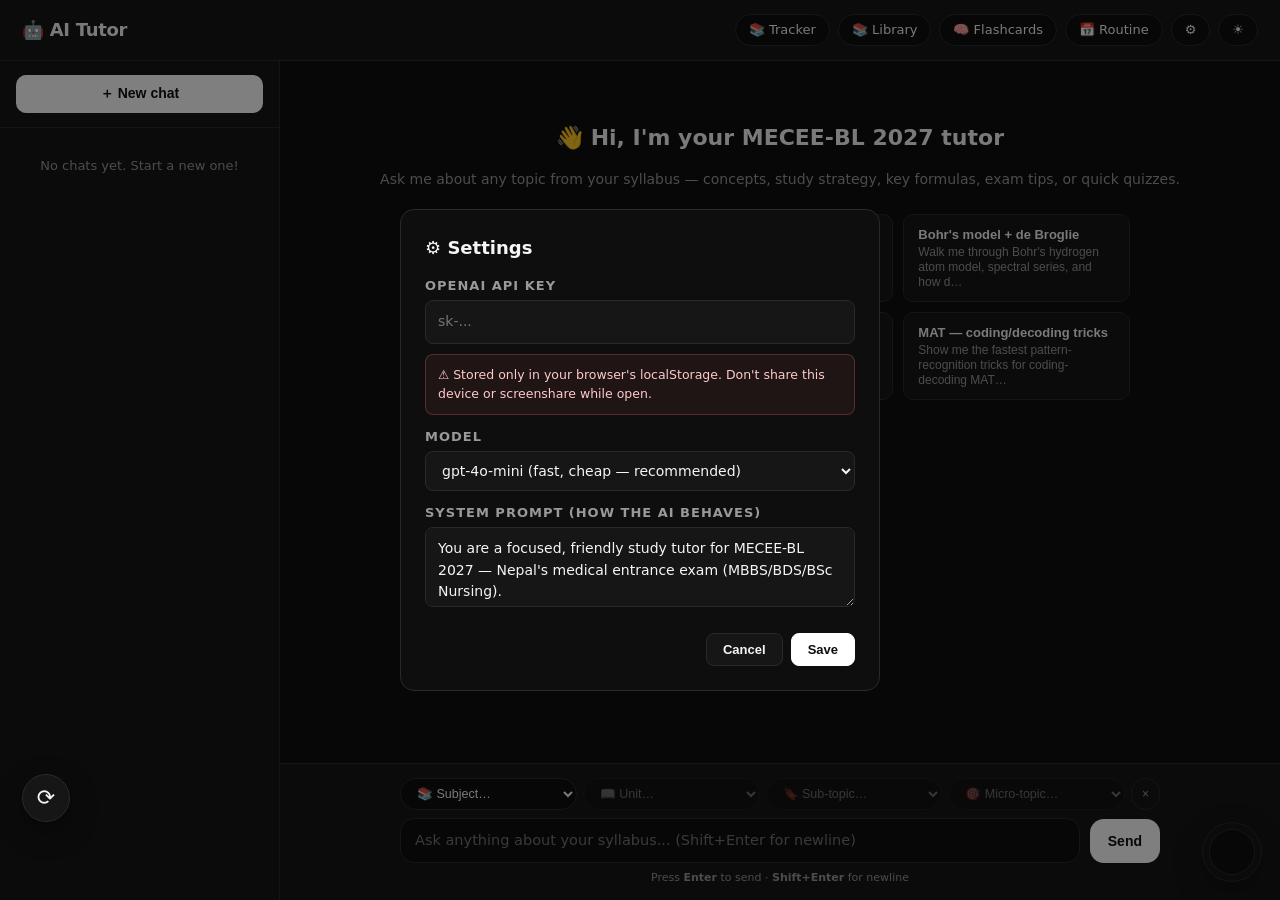
==== chat.html @ 587fa308 "Initial commit" ====
<!DOCTYPE html>
<html lang="en" data-theme="dark">
<head>
<meta charset="UTF-8" />
<meta name="viewport" content="width=device-width, initial-scale=1.0" />
<title>AI Tutor — MECEE-BL 2027</title>

<!-- Favicon (avoids /favicon.ico 404 on every load) -->
<link rel="icon" type="image/x-icon" href="Assets/Favicon/favicon.ico" />
<link rel="icon" type="image/png" sizes="32x32" href="Assets/Favicon/favicon-32x32.png" />
<link rel="icon" type="image/png" sizes="16x16" href="Assets/Favicon/favicon-16x16.png" />
<link rel="apple-touch-icon" sizes="180x180" href="Assets/Favicon/apple-touch-icon.png" />
<link rel="manifest" href="Assets/Favicon/site.webmanifest" />

<!-- Warm up the TLS handshake to OpenAI so the first chat send is snappier -->
<link rel="preconnect" href="https://api.openai.com" crossorigin />

<!-- Shared base + page-specific styles. theme.css gets cached across pages,
     chat.css gets cached across chat reloads. -->
<link rel="stylesheet" href="theme.css" />
<link rel="stylesheet" href="chat.css" />
<link rel="stylesheet" href="player.css" />
<link rel="stylesheet" href="cursor.css" />
<link rel="stylesheet" href="contextmenu.css" />

<script src="mecee_keys.js"></script>
<script defer src="cursor.js"></script>
<script defer src="contextmenu.js"></script>
<script defer src="sync.js"></script>
</head>
<body>

  <!-- TOPBAR -->
  <div class="topbar">
    <h1>
      <button class="nav-btn mobile-menu" id="menuBtn" title="Toggle sidebar">☰</button>
      🤖 AI Tutor
    </h1>
    <div class="nav-btns">
      <a href="tracker.html" class="nav-btn">📚 Tracker</a>
      <a href="library.html" class="nav-btn">📚 Library</a>
      <a href="flashcards.html" class="nav-btn">🧠 Flashcards</a>
      <a href="routine.html" class="nav-btn">📅 Routine</a>
      <button class="nav-btn" id="settingsBtn" title="Settings">⚙️</button>
      <button class="nav-btn" id="themeToggle">🌙</button>
    </div>
  </div>

  <!-- LAYOUT -->
  <div class="layout">

    <!-- SIDEBAR -->
    <aside class="sidebar" id="sidebar">
      <div class="sidebar-head">
        <button class="new-chat-btn" id="newChatBtn">＋ New chat</button>
      </div>
      <div class="chat-list" id="chatList"></div>
    </aside>

    <!-- MAIN -->
    <main class="main">
      <div class="messages" id="messages">
        <div class="welcome" id="welcome">
          <h2>👋 Hi, I'm your MECEE-BL 2027 tutor</h2>
          <p>Ask me about any topic from your syllabus — concepts, study strategy, key formulas, exam tips, or quick quizzes.</p>
          <div class="suggestions" id="suggestions"></div>
        </div>
      </div>
      <div class="input-bar">
        <div class="topic-pickers">
          <select class="topic-picker" id="pickSubject">
            <option value="">📚 Subject…</option>
          </select>
          <select class="topic-picker" id="pickUnit" disabled>
            <option value="">📖 Unit…</option>
          </select>
          <select class="topic-picker" id="pickChapter" disabled>
            <option value="">🔖 Sub-topic…</option>
          </select>
          <select class="topic-picker" id="pickMicro" disabled>
            <option value="">🎯 Micro-topic…</option>
          </select>
          <button class="topic-clear" id="clearTopic" title="Clear selection">×</button>
        </div>
        <div class="input-row">
          <textarea class="input" id="input" placeholder="Ask anything about your syllabus... (Shift+Enter for newline)" rows="1"></textarea>
          <button class="send-btn" id="sendBtn">Send</button>
        </div>
        <div class="input-hint">Press <b>Enter</b> to send · <b>Shift+Enter</b> for newline</div>
      </div>
    </main>
  </div>

  <!-- SETTINGS MODAL -->
  <div class="modal-overlay" id="settingsModal">
    <div class="modal">
      <h2>⚙️ Settings</h2>
      <label>OpenAI API Key</label>
      <input type="password" id="apiKeyInput" placeholder="sk-..." autocomplete="off" />
      <div class="warn">⚠ Stored only in your browser's localStorage. Don't share this device or screenshare while open.</div>

      <label>Model</label>
      <select id="modelSelect">
        <option value="gpt-4o-mini">gpt-4o-mini (fast, cheap — recommended)</option>
        <option value="gpt-4o">gpt-4o (best quality)</option>
        <option value="gpt-4.1-mini">gpt-4.1-mini</option>
      </select>

      <label>System prompt (how the AI behaves)</label>
      <textarea id="systemPromptInput"></textarea>

      <div class="modal-actions">
        <button id="cancelSettings">Cancel</button>
        <button class="primary" id="saveSettings">Save</button>
      </div>
    </div>
  </div>

  <!-- SHARED MUSIC PLAYER -->
  <div class="player-widget" id="playerWidget" title="Study music player">
    <div class="player-thumb" id="playerThumb"></div>
    <div class="player-body">
      <div class="player-info">
        <div class="player-title" id="playerTitle">—</div>
        <div class="player-sub" id="playerSub">Now playing</div>
      </div>
      <div class="player-controls">
        <button class="player-btn" id="playerPrev" title="Previous">⏮</button>
        <button class="player-btn play" id="playerPlay" title="Play / Pause">▶</button>
        <button class="player-btn" id="playerNext" title="Next">⏭</button>
        <input type="range" class="player-vol" id="playerVol" min="0" max="100" value="60" title="Volume" />
      </div>
    </div>
    <div class="player-progress"><div class="player-progress-bar" id="playerProgress"></div></div>
    <audio id="playerAudio" preload="none"></audio>
  </div>

  <!-- All chat logic, SYLLABUS_TREE and DEFAULT_PROMPT live in chat.js now,
       so the browser caches ~25 KB of code instead of re-parsing it every reload. -->
  <script src="Playlist/tracks.js"></script>
  <script src="player.js"></script>
  <script src="nav-shim.js"></script>
  <script src="chat.js"></script>
</body>
</html>
---- theme.css ----
/* Shared base: universal reset + nav button styles + theme toggle.
   Page-specific :root colour palettes stay in each HTML file because the
   exact shades differ slightly per page (e.g. chat uses #161616 for --surface
   while library uses #1a1a1a — intentional, don't unify here). */

* { box-sizing: border-box; }
html, body { margin: 0; padding: 0; }

/* ===== Custom scrollbars (loaded on every page) =====
   Goal: a slim, transparent overlay-style scrollbar. The track is invisible,
   the thumb is faintly visible while idle and darkens on hover. Applies to
   all scrollable elements via the universal selector; opt-out is `.no-scroll`
   or per-element overrides.

   Firefox: `scrollbar-width: thin` is the only knob — sets a 7-ish px thumb
   and uses the colors from `scrollbar-color`. Track set to `transparent`
   removes the gutter background.

   WebKit / Blink: scrollbars are styled via ::-webkit-scrollbar pseudos.
   Track gets a transparent background; thumb is a translucent pill that
   uses theme colors so it shows up on both light and dark backgrounds. */
* {
  scrollbar-width: thin;
  scrollbar-color: rgba(127, 127, 127, 0.35) transparent;
}
*:hover {
  scrollbar-color: rgba(127, 127, 127, 0.55) transparent;
}
::-webkit-scrollbar {
  width: 8px;
  height: 8px;
}
::-webkit-scrollbar-track,
::-webkit-scrollbar-corner {
  background: transparent;
}
::-webkit-scrollbar-thumb {
  background: rgba(127, 127, 127, 0.32);
  border-radius: 999px;
  border: 2px solid transparent;
  background-clip: padding-box;       /* keeps the rounded pill shape with the inset border */
  transition: background-color .15s ease;
}
::-webkit-scrollbar-thumb:hover  { background-color: rgba(127, 127, 127, 0.55); }
::-webkit-scrollbar-thumb:active { background-color: rgba(127, 127, 127, 0.75); }

/* Light theme: thumb a bit darker so it shows on white backgrounds. */
[data-theme="light"] ::-webkit-scrollbar-thumb         { background: rgba(0, 0, 0, 0.22); }
[data-theme="light"] ::-webkit-scrollbar-thumb:hover   { background-color: rgba(0, 0, 0, 0.40); }
[data-theme="light"] ::-webkit-scrollbar-thumb:active  { background-color: rgba(0, 0, 0, 0.55); }
[data-theme="light"] * { scrollbar-color: rgba(0, 0, 0, 0.22) transparent; }
[data-theme="light"] *:hover { scrollbar-color: rgba(0, 0, 0, 0.40) transparent; }

/* ===== Sync launcher + modal (sync.js) =====
   Floating round button at bottom-left, just above the notes launcher
   (which lives at bottom: 22px). Same visual language: 48px disc, subtle
   shadow, hover lift. */
.mecee-sync-launcher {
  position: fixed;
  bottom: 78px;     /* notes launcher is 48px tall starting at bottom 22px → leaves 8px gap */
  left: 22px;
  z-index: 9000;
  width: 48px;
  height: 48px;
  border-radius: 50%;
  background: var(--surface);
  color: var(--text);
  border: 1px solid var(--border);
  cursor: pointer;
  font: inherit;
  font-size: 22px;
  display: grid;
  place-items: center;
  box-shadow: 0 10px 30px rgba(0,0,0,0.30), 0 2px 6px rgba(0,0,0,0.18);
  transition: box-shadow .2s, transform .15s;
}
.mecee-sync-launcher:hover { transform: translateY(-1px); box-shadow: 0 14px 36px rgba(0,0,0,0.36), 0 3px 8px rgba(0,0,0,0.22); }
.mecee-sync-launcher .mecee-sync-icon { display: inline-block; }
.mecee-sync-launcher.busy .mecee-sync-icon { animation: mecee-spin 1s linear infinite; }
@keyframes mecee-spin { to { transform: rotate(360deg); } }

/* Modal — semi-transparent backdrop + centred card with per-category rows. */
.mecee-sync-modal {
  position: fixed;
  inset: 0;
  z-index: 9500;
  display: none;
  align-items: center;
  justify-content: center;
}
.mecee-sync-modal.open { display: flex; }
.mecee-sync-backdrop {
  position: absolute;
  inset: 0;
  background: rgba(0,0,0,0.55);
  backdrop-filter: blur(2px);
}
.mecee-sync-card {
  position: relative;
  width: 460px;
  max-width: calc(100vw - 32px);
  background: var(--surface);
  color: var(--text);
  border: 1px solid var(--border);
  border-radius: 16px;
  padding: 20px 22px 16px;
  box-shadow: 0 30px 60px rgba(0,0,0,0.45);
  font-family: inherit;
  animation: mecee-sync-pop .18s ease-out;
}
@keyframes mecee-sync-pop {
  from { transform: translateY(8px) scale(.985); opacity: 0; }
  to   { transform: translateY(0)    scale(1);    opacity: 1; }
}
.mecee-sync-head {
  display: flex;
  align-items: flex-start;
  justify-content: space-between;
  gap: 12px;
  margin-bottom: 14px;
}
.mecee-sync-title {
  font-size: 17px;
  font-weight: 700;
  letter-spacing: -0.3px;
  line-height: 1.2;
}
.mecee-sync-sub {
  font-size: 11px;
  color: var(--muted);
  text-transform: uppercase;
  letter-spacing: 1.4px;
  margin-top: 4px;
  font-weight: 600;
}
.mecee-sync-close {
  background: transparent;
  border: 0;
  color: var(--muted);
  font-size: 22px;
  line-height: 1;
  cursor: pointer;
  padding: 4px 10px;
  border-radius: 8px;
  font-family: inherit;
}
.mecee-sync-close:hover:not(:disabled) { background: var(--surface-2); color: var(--text); }
.mecee-sync-close:disabled { opacity: 0.4; cursor: not-allowed; }

/* Banner sits between the head and the rows. Shows "Everything up to date"
   on no-op syncs, or push/pull counts on real ones. */
.mecee-sync-banner {
  padding: 10px 12px;
  border-radius: 10px;
  font-size: 13px;
  font-weight: 600;
  margin-bottom: 12px;
  text-align: center;
}
.mecee-sync-banner.ok  { background: rgba(46, 125, 50, .12); color: var(--good, #2e7d32); border: 1px solid rgba(46, 125, 50, .25); }
.mecee-sync-banner.err { background: rgba(239, 83, 80, .12); color: #ef5350;             border: 1px solid rgba(239, 83, 80, .25); }

.mecee-sync-rows {
  display: flex;
  flex-direction: column;
  gap: 4px;
}
.mecee-sync-row {
  display: flex;
  align-items: center;
  gap: 12px;
  padding: 10px 12px;
  border-radius: 10px;
  background: transparent;
  transition: background .15s;
}
.mecee-sync-row[data-state="syncing"]  { background: var(--surface-2); }
.mecee-sync-row[data-state="done"]     { background: transparent; }
.mecee-sync-row[data-state="error"]    { background: rgba(239, 83, 80, .07); }

.mecee-sync-row-icon {
  width: 22px;
  height: 22px;
  flex-shrink: 0;
  display: grid;
  place-items: center;
  border-radius: 50%;
  background: var(--surface-2);
  color: var(--muted);
  font-size: 13px;
  font-weight: 700;
  line-height: 1;
}
.mecee-sync-row-icon .dot {
  width: 6px; height: 6px;
  background: var(--muted);
  border-radius: 50%;
  display: block;
}
.mecee-sync-row[data-state="syncing"] .mecee-sync-row-icon { background: var(--surface-2); color: var(--text); }
.mecee-sync-row[data-state="done"]    .mecee-sync-row-icon { background: rgba(46, 125, 50, .15); color: var(--good, #2e7d32); }
.mecee-sync-row[data-state="error"]   .mecee-sync-row-icon { background: rgba(239, 83, 80, .15); color: #ef5350; }
.mecee-sync-check { font-size: 14px; }
.mecee-sync-check.muted { opacity: .55; }
.mecee-sync-err   { font-size: 14px; }
.mecee-sync-row-body {
  flex: 1;
  min-width: 0;
  display: flex;
  align-items: center;
  justify-content: space-between;
  gap: 8px;
}
.mecee-sync-row-label { font-weight: 600; font-size: 13.5px; flex-shrink: 0; }
.mecee-sync-row-state {
  font-size: 12px;
  color: var(--muted);
  white-space: nowrap;
  font-variant-numeric: tabular-nums;
  /* Long filenames (e.g. the "4 HOURS STUDY GIRL — Cozy lofi music…" track)
     used to push past the modal edge. Truncate with ellipsis instead.
     min-width:0 is needed for ellipsis to work inside a flex item. */
  min-width: 0;
  overflow: hidden;
  text-overflow: ellipsis;
  flex: 1 1 auto;
  text-align: right;
}
.mecee-sync-row-state.idle    { color: var(--muted); }
.mecee-sync-row-state.syncing { color: var(--text); }
.mecee-sync-row-state.done    { color: var(--good, #2e7d32); }
.mecee-sync-row-state.done.muted { color: var(--muted); }
.mecee-sync-row-state.error   { color: #ef5350; }
.mecee-sync-spin { display: inline-block; animation: mecee-spin 1s linear infinite; }

.mecee-sync-footer {
  display: flex;
  align-items: center;
  justify-content: space-between;
  gap: 10px;
  margin-top: 14px;
  padding-top: 12px;
  border-top: 1px solid var(--border);
}
.mecee-sync-summary {
  font-size: 11px;
  color: var(--muted);
  flex: 1;
  min-width: 0;
  overflow: hidden;
  text-overflow: ellipsis;
  white-space: nowrap;
  text-transform: uppercase;
  letter-spacing: 1.2px;
  font-weight: 600;
}
.mecee-sync-summary.err   { color: #ef5350; }
.mecee-sync-summary.ok    { color: var(--good, #2e7d32); }
.mecee-sync-summary.muted { color: var(--muted); }
.mecee-sync-action {
  background: var(--accent);
  color: var(--accent-text);
  border: 0;
  padding: 9px 18px;
  border-radius: 10px;
  font-family: inherit;
  font-size: 13px;
  font-weight: 700;
  cursor: pointer;
  letter-spacing: .2px;
}
.mecee-sync-action:hover:not(:disabled) { filter: brightness(1.1); }
.mecee-sync-action:disabled { opacity: 0.55; cursor: progress; }
@media (max-width: 540px) {
  .mecee-sync-card { padding: 16px; }
  .mecee-sync-launcher { bottom: 76px; left: 16px; }
}

/* Nav pill buttons — baseline used by every page's topbar. Pages override
   in their inline <style>, so keep this dimensionally identical to the thin
   variants (chat.css / flashcards.html / tracker.html .theme-toggle) so a
   missing override doesn't make a button look chunky. */
.nav-btn {
  background: var(--surface);
  border: 1px solid var(--border);
  color: var(--text);
  padding: 7px 13px;
  border-radius: 999px;
  cursor: pointer;
  font-size: 13px;
  font-weight: 500;
  line-height: 1.2;
  text-decoration: none;
  transition: background .2s, border-color .2s;
  font-family: inherit;
}
.nav-btn:hover { background: var(--surface-2); }
.nav-btns { display: flex; gap: 8px; align-items: center; flex-wrap: wrap; }

/* ============================================================
   Phone preset (≤820px)
   ------------------------------------------------------------
   Loaded by every sub-page through theme.css, so adding rules here
   automatically applies to MCQ / routine / tracker / library / chat.

   Goals:
     • Tap targets ≥44px (Apple HIG min) → fewer mis-taps.
     • Slightly bigger base font on small screens.
     • Allow horizontal flex containers to wrap so nothing overflows.
     • Stretch nav rows full-width and right-align actions.
   ============================================================ */
@media (max-width: 820px) {
  html { font-size: 16px; }
  body { -webkit-text-size-adjust: 100%; }

  .nav-btn {
    padding: 11px 16px;
    font-size: 14px;
    min-height: 44px;
  }
  .nav-btns { gap: 6px; row-gap: 8px; }

  /* Phones can't hover. Disable the hover-lift transform so the sync FAB
     doesn't get stuck in a half-raised state after a tap. */
  .mecee-sync-launcher:hover { transform: none; }
}

@media (max-width: 820px) {
  /* Notes FAB is hidden on phones (see index.html shell CSS), so the sync
     FAB can claim the lower-left slot all by itself. Cleaner placement and
     a comfier thumb reach. */
  .mecee-sync-launcher { bottom: 22px; left: 22px; }
}

@media (max-width: 540px) {
  /* On the smallest phones, give the sync modal full-width breathing room. */
  .mecee-sync-card { width: calc(100vw - 24px); }
  .mecee-sync-launcher { bottom: 18px; left: 18px; }
}
---- chat.css ----
:root {
  --bg: #ffffff;
  --surface: #f6f6f6;
  --surface-2: #ececec;
  --text: #111111;
  --muted: #6b6b6b;
  --border: #dcdcdc;
  --accent: #111111;
  --accent-text: #ffffff;
  --user-bg: #111111;
  --user-text: #ffffff;
  --ai-bg: #f6f6f6;
}
[data-theme="dark"] {
  --bg: #0e0e0e;
  --surface: #161616;
  --surface-2: #1f1f1f;
  --text: #f5f5f5;
  --muted: #999999;
  --border: #2a2a2a;
  --accent: #ffffff;
  --accent-text: #0e0e0e;
  --user-bg: #ffffff;
  --user-text: #0e0e0e;
  --ai-bg: #1f1f1f;
}

html, body { height: 100%; }
body {
  font-family: 'Segoe UI', system-ui, -apple-system, Roboto, sans-serif;
  background: var(--bg);
  color: var(--text);
  line-height: 1.55;
  display: flex;
  flex-direction: column;
  height: 100vh;
  overflow: hidden;
  transition: background .25s, color .25s;
}

/* TOPBAR */
.topbar {
  display: flex;
  justify-content: space-between;
  align-items: center;
  padding: 14px 22px;
  border-bottom: 1px solid var(--border);
  background: var(--surface);
  gap: 10px;
}
.topbar h1 {
  margin: 0;
  font-size: 18px;
  font-weight: 800;
  letter-spacing: -0.3px;
  display: flex;
  align-items: center;
  gap: 8px;
}
/* chat-specific nav-btn override: rectangular bg on a slightly different surface */
.nav-btn {
  background: var(--bg);
  padding: 7px 13px;
}
.mobile-menu { display: none; }

/* LAYOUT */
.layout {
  display: flex;
  flex: 1;
  overflow: hidden;
}

/* SIDEBAR */
.sidebar {
  width: 280px;
  border-right: 1px solid var(--border);
  background: var(--surface);
  display: flex;
  flex-direction: column;
  overflow: hidden;
  transition: transform .25s ease;
}
.sidebar-head {
  padding: 14px 16px;
  border-bottom: 1px solid var(--border);
}
.new-chat-btn {
  width: 100%;
  background: var(--accent);
  color: var(--accent-text);
  border: none;
  padding: 10px 14px;
  border-radius: 10px;
  font-weight: 700;
  cursor: pointer;
  font-size: 14px;
  transition: opacity .2s;
}
.new-chat-btn:hover { opacity: 0.85; }
.chat-list {
  flex: 1;
  overflow-y: auto;
  padding: 8px;
}
.chat-list-empty {
  color: var(--muted);
  font-size: 13px;
  text-align: center;
  padding: 20px 12px;
}
.chat-item {
  padding: 10px 12px;
  border-radius: 8px;
  cursor: pointer;
  margin-bottom: 4px;
  font-size: 14px;
  display: flex;
  justify-content: space-between;
  align-items: center;
  gap: 8px;
  transition: background .15s;
  position: relative;
}
.chat-item:hover { background: var(--surface-2); }
.chat-item.active {
  background: var(--surface-2);
  border-left: 3px solid var(--accent);
  padding-left: 9px;
}
.chat-item .title {
  flex: 1;
  overflow: hidden;
  text-overflow: ellipsis;
  white-space: nowrap;
}
.chat-item .del {
  background: none;
  border: none;
  color: var(--muted);
  cursor: pointer;
  padding: 2px 6px;
  border-radius: 4px;
  font-size: 14px;
  opacity: 0;
  transition: opacity .15s;
}
.chat-item:hover .del { opacity: 1; }
.chat-item .del:hover { color: var(--text); background: var(--bg); }

/* MAIN PANEL */
.main {
  flex: 1;
  display: flex;
  flex-direction: column;
  overflow: hidden;
}
.messages {
  flex: 1;
  overflow-y: auto;
  padding: 20px;
  scroll-behavior: smooth;
}
.messages-inner {
  max-width: 760px;
  margin: 0 auto;
}

.welcome {
  text-align: center;
  padding: 40px 20px;
  color: var(--muted);
}
.welcome h2 {
  color: var(--text);
  margin: 0 0 8px;
  font-size: 22px;
}
.welcome p { font-size: 14px; }
.suggestions {
  display: grid;
  grid-template-columns: repeat(auto-fit, minmax(220px, 1fr));
  gap: 10px;
  margin-top: 24px;
  max-width: 700px;
  margin-left: auto;
  margin-right: auto;
}
.suggestion {
  background: var(--surface);
  border: 1px solid var(--border);
  border-radius: 10px;
  padding: 12px 14px;
  cursor: pointer;
  font-size: 13px;
  text-align: left;
  color: var(--text);
  transition: border-color .15s, transform .15s;
}
.suggestion:hover { border-color: var(--text); transform: translateY(-2px); }
.suggestion b { display: block; margin-bottom: 2px; }
.suggestion span { color: var(--muted); font-size: 12px; }

.msg {
  display: flex;
  gap: 10px;
  margin-bottom: 18px;
  align-items: flex-start;
}
.msg.user { flex-direction: row-reverse; }
.msg .avatar {
  width: 30px; height: 30px;
  border-radius: 50%;
  background: var(--surface-2);
  display: flex;
  align-items: center;
  justify-content: center;
  font-size: 15px;
  flex-shrink: 0;
}
.msg.user .avatar { background: var(--accent); color: var(--accent-text); }
.msg .bubble {
  max-width: 75%;
  padding: 10px 14px;
  border-radius: 14px;
  font-size: 14.5px;
  line-height: 1.55;
  white-space: pre-wrap;
  word-wrap: break-word;
}
.msg.user .bubble {
  background: var(--user-bg);
  color: var(--user-text);
  border-bottom-right-radius: 4px;
}
.msg.ai .bubble {
  background: var(--ai-bg);
  color: var(--text);
  border-bottom-left-radius: 4px;
  border: 1px solid var(--border);
}
.msg.ai .bubble h3 { margin: 10px 0 6px; font-size: 15px; }
.msg.ai .bubble strong { font-weight: 700; }
.msg.ai .bubble code {
  background: var(--surface-2);
  padding: 1px 5px;
  border-radius: 4px;
  font-family: ui-monospace, Consolas, monospace;
  font-size: 13px;
}
.msg.ai .bubble ul, .msg.ai .bubble ol { margin: 6px 0; padding-left: 20px; }
.msg.ai .bubble li { margin: 3px 0; }
.msg.ai .bubble p { margin: 6px 0; }
.typing .dot {
  display: inline-block;
  width: 8px; height: 8px;
  background: var(--muted);
  border-radius: 50%;
  margin: 0 2px;
  animation: bounce 1.2s infinite;
}
.typing .dot:nth-child(2) { animation-delay: 0.15s; }
.typing .dot:nth-child(3) { animation-delay: 0.3s; }
@keyframes bounce {
  0%, 60%, 100% { transform: translateY(0); opacity: 0.4; }
  30% { transform: translateY(-5px); opacity: 1; }
}

/* INPUT BAR */
.input-bar {
  border-top: 1px solid var(--border);
  padding: 14px 20px;
  background: var(--surface);
}
.input-row {
  max-width: 760px;
  margin: 0 auto;
  display: flex;
  gap: 10px;
  align-items: flex-end;
}
.topic-pickers {
  display: flex;
  flex-wrap: wrap;
  gap: 6px;
  margin-bottom: 8px;
  max-width: 760px;
  margin-left: auto;
  margin-right: auto;
}
.topic-picker {
  background: var(--bg);
  border: 1px solid var(--border);
  color: var(--text);
  border-radius: 999px;
  padding: 7px 12px;
  font-size: 12.5px;
  cursor: pointer;
  flex: 1;
  min-width: 0;
  max-width: 240px;
  transition: border-color .15s, opacity .15s;
}
.topic-picker:disabled { opacity: 0.4; cursor: not-allowed; }
.topic-picker:focus { outline: none; border-color: var(--text); }
.topic-clear {
  background: transparent;
  border: 1px solid var(--border);
  color: var(--muted);
  border-radius: 999px;
  padding: 7px 10px;
  font-size: 12px;
  cursor: pointer;
  transition: color .15s;
}
.topic-clear:hover { color: var(--text); }
.topic-tag {
  display: inline-flex;
  align-items: center;
  gap: 6px;
  background: var(--accent);
  color: var(--accent-text);
  padding: 5px 12px;
  border-radius: 999px;
  font-size: 12px;
  font-weight: 700;
  margin-right: 6px;
}
textarea.input {
  flex: 1;
  resize: none;
  background: var(--bg);
  border: 1px solid var(--border);
  color: var(--text);
  border-radius: 14px;
  padding: 10px 14px;
  font: inherit;
  font-size: 14.5px;
  outline: none;
  max-height: 200px;
  min-height: 44px;
  transition: border-color .15s;
}
textarea.input:focus { border-color: var(--text); }
.send-btn {
  background: var(--accent);
  color: var(--accent-text);
  border: none;
  border-radius: 14px;
  padding: 0 18px;
  height: 44px;
  cursor: pointer;
  font-weight: 700;
  font-size: 14px;
  flex-shrink: 0;
  transition: opacity .15s;
}
.send-btn:disabled { opacity: 0.4; cursor: not-allowed; }
.input-hint {
  max-width: 760px;
  margin: 6px auto 0;
  text-align: center;
  color: var(--muted);
  font-size: 11px;
}

/* MODAL */
.modal-overlay {
  position: fixed;
  inset: 0;
  background: rgba(0, 0, 0, 0.5);
  display: none;
  align-items: center;
  justify-content: center;
  z-index: 100;
  padding: 20px;
}
.modal-overlay.show { display: flex; }
.modal {
  background: var(--bg);
  border: 1px solid var(--border);
  border-radius: 14px;
  padding: 24px;
  max-width: 480px;
  width: 100%;
  max-height: 85vh;
  overflow-y: auto;
}
.modal h2 { margin: 0 0 14px; font-size: 18px; }
.modal label {
  display: block;
  font-size: 13px;
  color: var(--muted);
  margin: 12px 0 4px;
  text-transform: uppercase;
  letter-spacing: 1px;
  font-weight: 700;
}
.modal input, .modal textarea, .modal select {
  width: 100%;
  padding: 10px 12px;
  background: var(--surface);
  border: 1px solid var(--border);
  color: var(--text);
  border-radius: 8px;
  font: inherit;
  font-size: 14px;
  outline: none;
}
.modal textarea { resize: vertical; min-height: 80px; }
.modal .warn {
  background: rgba(248,113,113,0.08);
  border: 1px solid rgba(248,113,113,0.25);
  color: #fecaca;
  padding: 10px 12px;
  border-radius: 8px;
  font-size: 12.5px;
  margin-top: 10px;
}
[data-theme="light"] .modal .warn { color: #b91c1c; background: #fee2e2; border-color: #fecaca; }
.modal-actions {
  display: flex;
  gap: 8px;
  margin-top: 18px;
  justify-content: flex-end;
}
.modal-actions button {
  padding: 8px 16px;
  border-radius: 8px;
  border: 1px solid var(--border);
  background: var(--surface);
  color: var(--text);
  cursor: pointer;
  font-weight: 600;
  font-size: 13px;
}
.modal-actions .primary {
  background: var(--accent);
  color: var(--accent-text);
  border-color: var(--accent);
}

@media (max-width: 700px) {
  .sidebar {
    position: absolute;
    z-index: 50;
    top: 0; bottom: 0; left: 0;
    transform: translateX(-100%);
    box-shadow: 4px 0 24px rgba(0,0,0,0.3);
  }
  .sidebar.open { transform: translateX(0); }
  .mobile-menu { display: inline-block; }
  .msg .bubble { max-width: 85%; }
  .topic-picker { max-width: 120px; font-size: 12px; }

  /* The shell's sync FAB (.mecee-sync-launcher) is fixed-positioned at
     bottom: 22px / left: 22px on phone and sits in the shell layer ABOVE
     the iframe. That means it visually overlaps whatever lives at the
     bottom-left of the chat iframe — namely the input bar.
     We make space by padding the input-bar from the left so the textarea
     starts AFTER the FAB's footprint (48px + 22px gap = 70px). */
  .input-bar { padding-left: 80px; }
  .topic-pickers { padding-left: 80px; }

  /* ============================================================
     Phone AI Tutor — Claude-web–style chat layout.
     ------------------------------------------------------------
     Goal: a clean conversation thread that fills the screen, with
     a slim sticky input at the bottom and a slide-in chat history
     drawer. Same colors as the rest of the app, just better spacing
     and density for one-handed phone use.
     ============================================================ */

  /* Compact topbar: hamburger + "AI Tutor" + nav buttons, no two-row
     wrap. We keep the buttons accessible but small. */
  .topbar {
    flex-direction: row;
    align-items: center;
    padding: 10px 12px;
    gap: 8px;
    flex-wrap: wrap;
  }
  .topbar h1 {
    font-size: 17px;
    white-space: nowrap;
    flex: 1;
    min-width: 0;
  }
  .topbar h1 .mobile-menu {
    padding: 6px 10px;
    font-size: 16px;
    min-height: 0;
  }
  .topbar .nav-btns {
    flex-wrap: wrap;
    row-gap: 6px;
    gap: 6px;
    justify-content: flex-end;
  }
  .topbar .nav-btn {
    padding: 7px 10px;
    font-size: 12.5px;
    white-space: nowrap;
    line-height: 1;
    min-height: 34px;
    display: inline-flex;
    align-items: center;
    gap: 4px;
  }

  /* Messages thread — full width, comfortable padding, big bottom
     pad so the last message clears the sticky input bar. */
  .messages {
    padding: 14px 14px 24px;
  }
  .messages-inner { max-width: 100%; }

  /* Welcome screen — Claude-like: bigger heading, single-column
     suggestion stack, generous spacing. */
  .welcome {
    padding: 40px 14px 16px;
    text-align: center;
  }
  .welcome h2 {
    font-size: 22px;
    line-height: 1.3;
    margin-bottom: 10px;
  }
  .welcome p {
    font-size: 14px;
    line-height: 1.55;
    max-width: 480px;
    margin: 0 auto;
  }
  .suggestions {
    grid-template-columns: 1fr;
    gap: 10px;
    margin-top: 26px;
    max-width: 100%;
  }
  .suggestion {
    padding: 13px 14px;
    font-size: 13.5px;
    border-radius: 12px;
  }
  .suggestion b { font-size: 14px; margin-bottom: 3px; }

  /* Bubbles — wider, slightly larger text for readability. Avatar
     stays small so it doesn't dominate. */
  .msg { gap: 8px; margin-bottom: 14px; }
  .msg .avatar { width: 28px; height: 28px; font-size: 14px; }
  .msg .bubble {
    max-width: 88%;
    font-size: 14.5px;
    line-height: 1.55;
    padding: 10px 13px;
  }

  /* Input bar — slim, sticky-feel, with a Claude-style pill textarea.
     Topic pickers are hidden on phone: the 4-level Subject/Unit/Chapter/
     Micro stack is desktop-territory; the user can still ask in plain
     language and the AI infers. */
  .topic-pickers { display: none; }
  .input-bar {
    padding: 8px 14px 14px;
    /* Override the earlier padding-left:80px (which left room for the
       sync FAB next to a wider input). With the FAB moved to bottom: 22px
       and the input bar inset only ~14px from the left, we keep a
       smaller offset so the input still clears the FAB but isn't pushed
       so far right that it looks unbalanced. */
    padding-left: 14px;
  }
  .input-row {
    gap: 8px;
    align-items: center;
    /* Leave room at the left for the sync FAB (48px FAB + ~12px gap). */
    padding-left: 60px;
  }
  textarea.input {
    border-radius: 22px;
    padding: 11px 16px;
    font-size: 15px;
    line-height: 1.4;
    min-height: 44px;
  }
  .send-btn {
    border-radius: 50%;
    width: 44px;
    height: 44px;
    padding: 0;
    font-size: 0;             /* hide "Send" text */
    display: flex;
    align-items: center;
    justify-content: center;
    flex-shrink: 0;
  }
  .send-btn::after {
    content: "➤";              /* paper-plane vibe without an SVG */
    font-size: 16px;
    color: var(--accent-text);
    line-height: 1;
  }
  .input-hint { display: none; }
}
---- player.css ----
/* ===== SHARED STUDY MUSIC PLAYER ===== */

.player-widget {
  position: fixed;
  bottom: 18px;
  right: 18px;
  z-index: 80;
  display: flex;
  align-items: center;
  gap: 10px;
  background: var(--surface, #fff);
  border: 1px solid var(--border, rgba(0,0,0,0.1));
  box-shadow: 0 10px 30px rgba(0,0,0,0.25);
  box-sizing: border-box;
  padding: 6px;
  width: 60px;
  height: 60px;
  border-radius: 50%;
  overflow: hidden;
  /* Only transition layout props — not `all` — to keep the spinning thumb on its own layer */
  transition: width .3s ease, border-radius .3s ease, padding .3s ease;
  will-change: width;
}

.player-widget.expanded {
  width: 510px;          /* slightly wider to fit the 📁 playlist button */
  border-radius: 30px;
  padding: 6px 14px 6px 6px;
}

.player-thumb {
  /* Static frame — NOT animated, NOT composited. This is what the cursor
     hit-tests against, so the custom Hand1 PNG renders correctly on hover. */
  width: 46px;
  height: 46px;
  border-radius: 50%;
  border: 1px solid var(--border, rgba(0,0,0,0.1));
  background: var(--bg, #eee);
  flex-shrink: 0;
  position: relative;
  overflow: hidden;
}

.player-thumb-spinner {
  /* Inner layer that actually holds the album-art background and does the
     rotating. Sits on its own GPU compositor layer (because of the transform
     animation), but `pointer-events: none` keeps it out of hit-testing, so
     the cursor falls through to .player-thumb and uses the custom PNG. */
  position: absolute;
  inset: 0;
  border-radius: 50%;
  background-image: var(--player-thumb-cover, none);
  background-position: center;
  background-size: cover;
  background-repeat: no-repeat;
  pointer-events: none;
}

.player-thumb-note {
  position: absolute;
  inset: 0;
  display: flex;
  align-items: center;
  justify-content: center;
  color: #fff;
  font-size: 22px;
  text-shadow: 0 1px 4px rgba(0,0,0,0.6);
  opacity: 0;
  pointer-events: none;
  /* No opacity transition — a CSS animation would promote this to its own
     GPU compositor layer, which caches the system default cursor and ignores
     our custom Hand1 PNG. Instant fade is the trade-off. */
}
.player-thumb:hover .player-thumb-note { opacity: 1; }

.player-widget.playing .player-thumb-spinner {
  animation: spinDisc 14s linear infinite;
}
@keyframes spinDisc {
  from { transform: translateZ(0) rotate(0deg); }
  to   { transform: translateZ(0) rotate(360deg); }
}

.player-body {
  display: flex;
  align-items: center;
  gap: 10px;
  flex: 1;
  min-width: 0;
  opacity: 0;
  pointer-events: none;
  /* Opacity transition removed — it was promoting this body to a GPU layer
     and breaking the custom cursor on the title/sub text inside it. */
}
.player-widget.expanded .player-body {
  opacity: 1;
  pointer-events: auto;
}

.player-info {
  display: flex;
  flex-direction: column;
  min-width: 0;
  flex: 1;
}
.player-title {
  font-size: 12px;
  font-weight: 700;
  color: var(--text, #111);
  white-space: nowrap;
  overflow: hidden;
  text-overflow: ellipsis;
  max-width: 180px;
}
.player-sub {
  font-size: 10px;
  color: var(--muted, #888);
  text-transform: uppercase;
  letter-spacing: 1px;
}

.player-controls {
  display: flex;
  align-items: center;
  gap: 4px;
  flex-shrink: 0;
}
.player-btn {
  background: transparent;
  border: none;
  color: var(--text, #111);
  width: 30px; height: 30px;
  border-radius: 50%;
  cursor: pointer;
  font-size: 14px;
  display: flex;
  align-items: center;
  justify-content: center;
  transition: background .15s;
  padding: 0;
}
.player-btn:hover { background: var(--surface-2, rgba(0,0,0,0.05)); }
.player-btn.play {
  background: var(--accent, #5b8def);
  color: var(--accent-text, #fff);
  width: 34px; height: 34px;
  font-size: 13px;
}
.player-btn.play:hover { filter: brightness(1.1); }

.player-vol {
  -webkit-appearance: none;
  appearance: none;
  width: 70px;
  height: 4px;
  background: var(--border, rgba(0,0,0,0.15));
  border-radius: 2px;
  outline: none;
  cursor: pointer;
}
.player-vol::-webkit-slider-thumb {
  -webkit-appearance: none;
  appearance: none;
  width: 12px; height: 12px;
  background: var(--text, #111);
  border-radius: 50%;
  cursor: pointer;
}
.player-vol::-moz-range-thumb {
  width: 12px; height: 12px;
  background: var(--text, #111);
  border-radius: 50%;
  cursor: pointer;
  border: none;
}

.player-progress {
  position: absolute;
  bottom: 0; left: 28px; right: 14px;
  height: 2px;
  pointer-events: none;
}
.player-progress-bar {
  height: 100%;
  background: var(--accent, #5b8def);
  border-radius: 1px;
  width: 0%;
  transition: width .25s linear;
}

@media (max-width: 600px) {
  .player-widget { bottom: 12px; right: 12px; }
  .player-widget.expanded { width: calc(100vw - 24px); }
  .player-title { max-width: 120px; }
  .player-vol { width: 50px; }
}

/* ===== Playlist picker modal (shell-only) =====
   The picker lives in index.html alongside the player widget. PC only —
   the player widget itself is hidden under (max-width: 820px) by the
   shell, so the picker can never be opened on phone. */
.pl-modal {
  position: fixed;
  inset: 0;
  z-index: 9500;
  display: flex;
  align-items: center;
  justify-content: center;
  padding: 24px;
  opacity: 0;
  transition: opacity .18s ease;
  pointer-events: none;
}
.pl-modal.open { opacity: 1; pointer-events: auto; }
.pl-backdrop {
  position: absolute;
  inset: 0;
  background: rgba(8,8,14,.55);
  backdrop-filter: blur(6px);
  -webkit-backdrop-filter: blur(6px);
}
.pl-card {
  position: relative;
  z-index: 1;
  background: var(--surface, #fff);
  color: var(--text, #111);
  border: 1px solid var(--border, rgba(0,0,0,.1));
  border-radius: 16px;
  width: min(720px, calc(100vw - 48px));
  max-height: calc(100vh - 80px);
  box-shadow: 0 24px 80px rgba(0,0,0,.45);
  display: flex;
  flex-direction: column;
  overflow: hidden;
  transform: translateY(8px) scale(.985);
  transition: transform .2s ease;
}
.pl-modal.open .pl-card { transform: none; }
.pl-head {
  display: flex;
  align-items: flex-start;
  justify-content: space-between;
  gap: 12px;
  padding: 18px 20px 14px;
  border-bottom: 1px solid var(--border, rgba(0,0,0,.08));
}
.pl-head-text { display: flex; align-items: center; gap: 10px; min-width: 0; }
.pl-back {
  background: var(--surface-2, rgba(0,0,0,.05));
  border: 1px solid var(--border, rgba(0,0,0,.1));
  color: var(--text, #111);
  width: 32px; height: 32px;
  border-radius: 50%;
  font-size: 16px;
  cursor: pointer;
  display: inline-flex; align-items: center; justify-content: center;
  flex-shrink: 0;
}
.pl-back:hover { background: var(--surface-3, rgba(0,0,0,.08)); }
.pl-title { font-size: 17px; font-weight: 800; letter-spacing: -.2px; }
.pl-sub {
  margin-top: 2px;
  color: var(--muted, #888);
  font-size: 12px;
}
.pl-sub code {
  background: var(--surface-2, rgba(0,0,0,.05));
  padding: 1px 6px;
  border-radius: 4px;
  font-size: 11px;
}
.pl-head-btns { display: flex; gap: 8px; align-items: center; flex-shrink: 0; }
.pl-rescan {
  background: var(--surface-2, rgba(0,0,0,.05));
  color: var(--text, #111);
  border: 1px solid var(--border, rgba(0,0,0,.1));
  border-radius: 999px;
  padding: 7px 13px;
  font-size: 12px;
  font-weight: 700;
  cursor: pointer;
  transition: filter .15s, background .15s;
}
.pl-rescan:hover:not(:disabled) { filter: brightness(1.06); background: var(--surface-3, rgba(0,0,0,.08)); }
.pl-rescan:disabled { opacity: .65; cursor: progress; }
.pl-close {
  background: var(--surface-2, rgba(0,0,0,.05));
  color: var(--muted, #888);
  border: 1px solid var(--border, rgba(0,0,0,.1));
  width: 32px; height: 32px;
  border-radius: 50%;
  font-size: 16px;
  cursor: pointer;
  display: inline-flex; align-items: center; justify-content: center;
}
.pl-close:hover { color: var(--text, #111); }

.pl-grid {
  padding: 18px 20px 20px;
  overflow-y: auto;
  display: block;        /* nested .pl-grid-inner is the actual grid */
}
.pl-grid-inner {
  display: grid;
  grid-template-columns: repeat(auto-fill, minmax(160px, 1fr));
  gap: 14px;
  margin-bottom: 18px;
}
.pl-grid-inner:last-child { margin-bottom: 0; }
/* Subtle section header when multiple playlists exist. Single-playlist
   case never inserts these, so the picker stays one clean grid. */
.pl-group-head {
  font-size: 11px;
  font-weight: 800;
  text-transform: uppercase;
  letter-spacing: 1.5px;
  color: var(--muted, #888);
  padding: 4px 2px 8px;
  margin-top: 4px;
  border-top: 1px solid var(--border, rgba(0,0,0,.08));
  padding-top: 14px;
}
.pl-grid-inner:first-of-type + .pl-group-head,
.pl-group-head:first-child {
  border-top: none;
  margin-top: 0;
  padding-top: 0;
}
.pl-tile {
  background: var(--surface-2, rgba(0,0,0,.04));
  border: 1px solid var(--border, rgba(0,0,0,.08));
  color: var(--text, #111);
  border-radius: 12px;
  padding: 10px;
  cursor: pointer;
  display: flex;
  flex-direction: column;
  gap: 10px;
  text-align: left;
  font-family: inherit;
  transition: transform .15s ease, border-color .15s ease, box-shadow .15s ease;
  /* Virtualize off-screen tiles: the browser skips paint + decode for tiles
     that aren't in (or near) the viewport, which is what kills scroll jank
     when the picker has many tracks. The size hint matches a typical tile
     so the scrollbar doesn't jump when content-visibility flips. */
  content-visibility: auto;
  contain-intrinsic-size: 220px 220px;
}
.pl-tile:hover {
  transform: translateY(-2px);
  border-color: var(--text, #111);
  box-shadow: 0 8px 20px rgba(0,0,0,.18);
}
.pl-tile.is-active {
  border-color: var(--accent, #5b8def);
  box-shadow: 0 0 0 2px var(--accent, #5b8def);
}
.pl-tile-cover {
  position: relative;
  width: 100%;
  aspect-ratio: 1 / 1;
  border-radius: 8px;
  overflow: hidden;
  background-color: var(--surface-3, rgba(0,0,0,.08));
}
.pl-tile-cover img {
  width: 100%;
  height: 100%;
  object-fit: cover;
  display: block;
  /* Don't promote each img to its own GPU layer — there can be dozens of
     tiles and a layer per tile adds up. The hover lift sits on .pl-tile
     instead. */
}
.pl-tile-cover-empty {
  display: flex;
  align-items: center;
  justify-content: center;
  font-size: 36px;
  color: var(--muted, #888);
}
.pl-tile-meta { padding: 0 2px; }
.pl-tile-name {
  font-size: 13px;
  font-weight: 700;
  line-height: 1.3;
  display: -webkit-box;
  -webkit-line-clamp: 2;
  -webkit-box-orient: vertical;
  overflow: hidden;
}
.pl-tile-count {
  font-size: 11px;
  color: var(--muted, #888);
  margin-top: 3px;
  text-transform: uppercase;
  letter-spacing: 1px;
}
.pl-empty {
  grid-column: 1 / -1;
  text-align: center;
  color: var(--muted, #888);
  font-size: 14px;
  padding: 40px 20px;
}
.pl-empty code {
  background: var(--surface-2, rgba(0,0,0,.05));
  padding: 1px 6px;
  border-radius: 4px;
}

/* ===== Upload music sub-modal =====
   Sits over the picker. Same visual chrome as the picker so it feels
   like part of the same flow. PC-only — the player FAB is hidden on
   phone via the shell's @media rule, so this modal can never open there. */
.pl-up-modal { z-index: 9600; }   /* over the picker */
.pl-up-body {
  padding: 18px 20px 20px;
  display: flex;
  flex-direction: column;
  gap: 14px;
}
.pl-up-field {
  display: flex;
  flex-direction: column;
  gap: 5px;
  font-size: 12px;
  color: var(--muted, #888);
  font-weight: 700;
}
.pl-up-field > span:first-child {
  text-transform: uppercase;
  letter-spacing: 1.2px;
  font-size: 11px;
}
.pl-up-field input[type="file"],
.pl-up-field input[type="text"],
.pl-up-field select {
  background: var(--surface-2, rgba(0,0,0,.04));
  border: 1px solid var(--border, rgba(0,0,0,.12));
  color: var(--text, #111);
  padding: 8px 10px;
  border-radius: 8px;
  font-size: 13px;
  font-weight: 500;
  font-family: inherit;
  width: 100%;
}
.pl-up-field input[type="file"] { padding: 6px 8px; }
.pl-up-hint {
  font-size: 11px;
  color: var(--muted, #888);
  font-weight: 500;
  margin-top: 2px;
}
.pl-up-error {
  color: #ef5350;
  font-size: 12.5px;
  min-height: 16px;
  font-weight: 600;
}
.pl-up-progress {
  display: flex;
  align-items: center;
  gap: 10px;
}
.pl-up-bar {
  flex: 1;
  height: 8px;
  background: var(--surface-2, rgba(0,0,0,.08));
  border-radius: 999px;
  overflow: hidden;
}
.pl-up-bar > div {
  height: 100%;
  width: 0;
  background: var(--accent, #5b8def);
  border-radius: 999px;
  transition: width .2s ease;
}
.pl-up-pct {
  font-size: 12px;
  font-weight: 700;
  color: var(--muted, #888);
  min-width: 44px;
  text-align: right;
}
.pl-up-actions {
  display: flex;
  justify-content: flex-end;
  gap: 8px;
}
.pl-up-cancel, .pl-up-save {
  padding: 9px 16px;
  border-radius: 999px;
  font-size: 13px;
  font-weight: 700;
  cursor: pointer;
  font-family: inherit;
  border: 1px solid var(--border, rgba(0,0,0,.12));
}
.pl-up-cancel { background: var(--surface-2, rgba(0,0,0,.04)); color: var(--text, #111); }
.pl-up-save   { background: var(--accent, #5b8def); color: var(--accent-text, #fff); border-color: var(--accent, #5b8def); }
.pl-up-save:hover:not(:disabled) { filter: brightness(1.08); }
.pl-up-save:disabled { opacity: .55; cursor: progress; }

.pl-upload {
  background: var(--accent, #5b8def);
  color: var(--accent-text, #fff);
  border: 1px solid var(--accent, #5b8def);
  border-radius: 999px;
  padding: 7px 13px;
  font-size: 12px;
  font-weight: 700;
  cursor: pointer;
  transition: filter .15s;
}
.pl-upload:hover { filter: brightness(1.08); }
---- cursor.css ----
/* ===== CUSTOM CURSORS =====
   Hand1 = default everywhere
   Hand2 = while a mouse button is pressed
   magnifier1 → magnifier2 = hover over any clickable (brief flash of 1, settles on 2)
   book1 → book2 = hover over the Library link specifically

   The actual cursor swap is driven by cursor.js, which sets an inline style on
   <html> based on hover detection. That lets us beat per-element `cursor: help`,
   `cursor: pointer`, etc. defined elsewhere in the page CSS.

   We still ship a CSS fallback below so the default cursor shows even before
   cursor.js has loaded.
*/

html, body {
  cursor: url('Assets/Mousedesign/Hand1.png') 8 4, default;
}
---- contextmenu.css ----
/* ===== CUSTOM RIGHT-CLICK MENU =====
   Themed via the same CSS variables the rest of the app uses (--surface,
   --text, --border, --accent), so it auto-adapts to dark/light mode and any
   per-page color tweaks. */

.app-ctx-menu {
  position: fixed;
  z-index: 99999;            /* above the reader, modal backdrops, player */
  display: none;
  min-width: 200px;
  max-width: 260px;
  padding: 6px;
  background: var(--surface, #1a1a1a);
  color: var(--text, #f5f5f5);
  border: 1px solid var(--border, #2a2a2a);
  border-radius: 10px;
  box-shadow: 0 14px 40px rgba(0,0,0,.48), 0 2px 6px rgba(0,0,0,.25);
  font-family: -apple-system, BlinkMacSystemFont, "Segoe UI", Roboto, sans-serif;
  font-size: 13px;
  user-select: none;
  /* Subtle scale-from-cursor entrance */
  animation: appCtxIn .11s ease-out;
  transform-origin: top left;
}
.app-ctx-menu.open { display: block; }

@keyframes appCtxIn {
  from { opacity: 0; transform: scale(.96) translateY(-3px); }
  to   { opacity: 1; transform: scale(1) translateY(0); }
}

.app-ctx-item {
  display: flex;
  align-items: center;
  gap: 10px;
  width: 100%;
  padding: 8px 12px 8px 10px;
  background: transparent;
  border: 0;
  border-radius: 6px;
  color: inherit;
  font: inherit;
  font-size: 13px;
  text-align: left;
  cursor: pointer;
  line-height: 1.2;
}
.app-ctx-item:hover,
.app-ctx-item:focus-visible {
  background: var(--surface-2, rgba(255,255,255,0.07));
  outline: none;
}
.app-ctx-item:disabled {
  opacity: 0.4;
  cursor: not-allowed;
}
.app-ctx-item .ic {
  flex-shrink: 0;
  width: 18px;
  text-align: center;
  font-size: 15px;
  line-height: 1;
}
.app-ctx-item .lb {
  flex: 1;
  white-space: nowrap;
  overflow: hidden;
  text-overflow: ellipsis;
}
.app-ctx-item .sc {
  /* Keyboard shortcut hint on the right */
  font-size: 11px;
  opacity: .55;
  letter-spacing: .5px;
  font-family: ui-monospace, "SF Mono", Menlo, Consolas, monospace;
  margin-left: 12px;
}

.app-ctx-sep {
  height: 1px;
  background: var(--border, rgba(255,255,255,0.10));
  margin: 5px 4px;
}

.app-ctx-section {
  /* Small section heading like "Navigate" */
  font-size: 10px;
  text-transform: uppercase;
  letter-spacing: 1.5px;
  color: var(--muted, #888);
  padding: 6px 12px 2px;
  pointer-events: none;
}
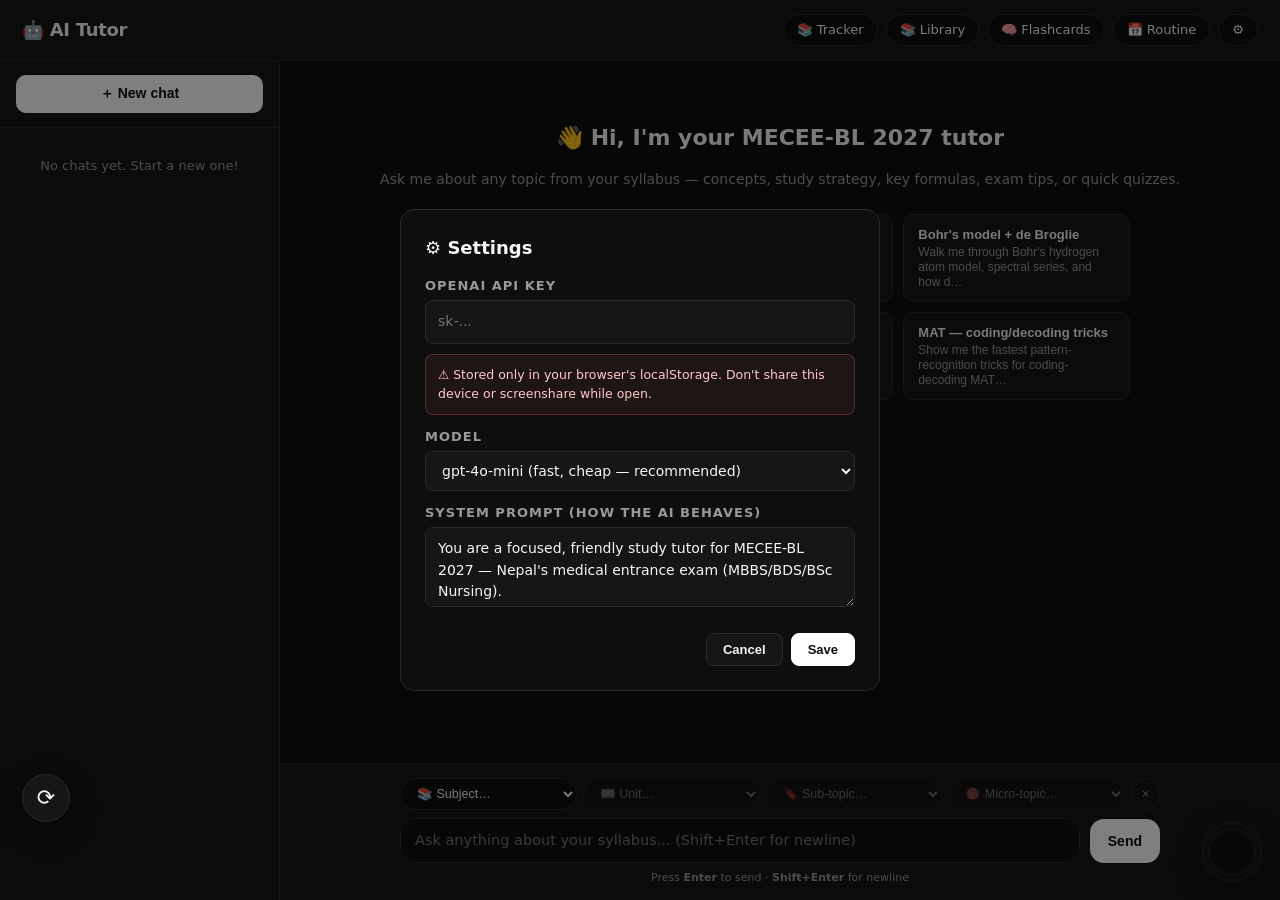
==== commit a643059f: "New wallpaper Replace light/dark toggle with a ⚙️ settings button that opens a wallpaper picker popu" ====
--- a/chat.html
+++ b/chat.html
@@ -24,6 +24,7 @@
 <link rel="stylesheet" href="contextmenu.css" />
 
 <script src="mecee_keys.js"></script>
+<script defer src="wallpaper.js"></script>
 <script defer src="cursor.js"></script>
 <script defer src="contextmenu.js"></script>
 <script defer src="sync.js"></script>
@@ -41,8 +42,7 @@
       <a href="library.html" class="nav-btn">📚 Library</a>
       <a href="flashcards.html" class="nav-btn">🧠 Flashcards</a>
       <a href="routine.html" class="nav-btn">📅 Routine</a>
-      <button class="nav-btn" id="settingsBtn" title="Settings">⚙️</button>
-      <button class="nav-btn" id="themeToggle">🌙</button>
+      <button class="nav-btn" id="settingsBtn" title="Wallpaper">⚙️</button>
     </div>
   </div>
 
--- a/theme.css
+++ b/theme.css
@@ -337,3 +337,346 @@
   .mecee-sync-card { width: calc(100vw - 24px); }
   .mecee-sync-launcher { bottom: 18px; left: 18px; }
 }
+
+/* ============================================================
+   Extra themes (midnight / forest / sunset / ocean / rose / coffee)
+   Each defines all CSS variables used across pages so every
+   page looks correct when these themes are selected.
+   ============================================================ */
+
+/* Using :root[data-theme="x"] (specificity 0,2,0) so these rules beat each
+   page's inline :root { } block (specificity 0,1,0) which would otherwise
+   always override the variables defined here. */
+
+:root[data-theme="midnight"] {
+  --bg: #070d1a;
+  --surface: #0f1929;
+  --surface-2: #162035;
+  --surface-3: #1e2d45;
+  --text: #dce8f5;
+  --muted: #7aa3c8;
+  --border: rgba(100,160,220,0.18);
+  --accent: #4d9de0;
+  --accent-text: #fff;
+  --done: #7dd3fc;
+  --good: #4ade80;
+  --bad: #f87171;
+  --biology: rgba(52,211,153,0.14);
+  --chemistry: rgba(96,165,250,0.18);
+  --physics: rgba(251,146,60,0.14);
+  --mat: rgba(192,132,252,0.16);
+  --revision: rgba(255,255,255,0.06);
+  --shadow-sm: 0 1px 3px rgba(0,0,0,.5);
+  --shadow-md: 0 4px 16px rgba(0,0,0,.55);
+  --shadow-lg: 0 22px 60px rgba(0,0,0,.7);
+  --user-bg: #4d9de0;
+  --user-text: #fff;
+  --ai-bg: #162035;
+}
+
+:root[data-theme="forest"] {
+  --bg: #060f08;
+  --surface: #0e1c11;
+  --surface-2: #152818;
+  --surface-3: #1e3521;
+  --text: #d4f0db;
+  --muted: #7abf8a;
+  --border: rgba(74,160,90,0.20);
+  --accent: #3db85c;
+  --accent-text: #fff;
+  --done: #86efac;
+  --good: #4ade80;
+  --bad: #f87171;
+  --biology: rgba(74,222,128,0.16);
+  --chemistry: rgba(96,165,250,0.14);
+  --physics: rgba(251,191,36,0.14);
+  --mat: rgba(192,132,252,0.14);
+  --revision: rgba(255,255,255,0.06);
+  --shadow-sm: 0 1px 3px rgba(0,0,0,.5);
+  --shadow-md: 0 4px 16px rgba(0,0,0,.55);
+  --shadow-lg: 0 22px 60px rgba(0,0,0,.7);
+  --user-bg: #3db85c;
+  --user-text: #fff;
+  --ai-bg: #152818;
+}
+
+:root[data-theme="sunset"] {
+  --bg: #150800;
+  --surface: #231200;
+  --surface-2: #321b00;
+  --surface-3: #422500;
+  --text: #fde8c8;
+  --muted: #c89060;
+  --border: rgba(200,130,60,0.22);
+  --accent: #f97316;
+  --accent-text: #fff;
+  --done: #fdba74;
+  --good: #4ade80;
+  --bad: #f87171;
+  --biology: rgba(52,211,153,0.14);
+  --chemistry: rgba(96,165,250,0.14);
+  --physics: rgba(251,146,60,0.22);
+  --mat: rgba(192,132,252,0.14);
+  --revision: rgba(255,255,255,0.06);
+  --shadow-sm: 0 1px 3px rgba(0,0,0,.5);
+  --shadow-md: 0 4px 16px rgba(0,0,0,.55);
+  --shadow-lg: 0 22px 60px rgba(0,0,0,.7);
+  --user-bg: #f97316;
+  --user-text: #fff;
+  --ai-bg: #321b00;
+}
+
+:root[data-theme="ocean"] {
+  --bg: #020c18;
+  --surface: #081829;
+  --surface-2: #0e233a;
+  --surface-3: #152f4c;
+  --text: #d4eeff;
+  --muted: #5fa8d3;
+  --border: rgba(30,150,200,0.20);
+  --accent: #06b6d4;
+  --accent-text: #fff;
+  --done: #67e8f9;
+  --good: #4ade80;
+  --bad: #f87171;
+  --biology: rgba(52,211,153,0.14);
+  --chemistry: rgba(96,165,250,0.20);
+  --physics: rgba(251,146,60,0.14);
+  --mat: rgba(192,132,252,0.14);
+  --revision: rgba(255,255,255,0.06);
+  --shadow-sm: 0 1px 3px rgba(0,0,0,.5);
+  --shadow-md: 0 4px 16px rgba(0,0,0,.55);
+  --shadow-lg: 0 22px 60px rgba(0,0,0,.7);
+  --user-bg: #06b6d4;
+  --user-text: #fff;
+  --ai-bg: #0e233a;
+}
+
+:root[data-theme="rose"] {
+  --bg: #0d0409;
+  --surface: #1c0c18;
+  --surface-2: #2a1225;
+  --surface-3: #3a1a33;
+  --text: #fce7f3;
+  --muted: #c47db5;
+  --border: rgba(200,80,160,0.20);
+  --accent: #ec4899;
+  --accent-text: #fff;
+  --done: #f9a8d4;
+  --good: #4ade80;
+  --bad: #f87171;
+  --biology: rgba(52,211,153,0.14);
+  --chemistry: rgba(96,165,250,0.14);
+  --physics: rgba(251,146,60,0.14);
+  --mat: rgba(192,132,252,0.20);
+  --revision: rgba(255,255,255,0.06);
+  --shadow-sm: 0 1px 3px rgba(0,0,0,.5);
+  --shadow-md: 0 4px 16px rgba(0,0,0,.55);
+  --shadow-lg: 0 22px 60px rgba(0,0,0,.7);
+  --user-bg: #ec4899;
+  --user-text: #fff;
+  --ai-bg: #2a1225;
+}
+
+:root[data-theme="coffee"] {
+  --bg: #0e0905;
+  --surface: #1e1308;
+  --surface-2: #2d1e0c;
+  --surface-3: #3d2a11;
+  --text: #f5e6cc;
+  --muted: #a88060;
+  --border: rgba(160,110,60,0.24);
+  --accent: #b45309;
+  --accent-text: #fff;
+  --done: #d4a574;
+  --good: #4ade80;
+  --bad: #f87171;
+  --biology: rgba(52,211,153,0.12);
+  --chemistry: rgba(96,165,250,0.12);
+  --physics: rgba(251,146,60,0.20);
+  --mat: rgba(192,132,252,0.12);
+  --revision: rgba(255,255,255,0.06);
+  --shadow-sm: 0 1px 3px rgba(0,0,0,.5);
+  --shadow-md: 0 4px 16px rgba(0,0,0,.55);
+  --shadow-lg: 0 22px 60px rgba(0,0,0,.7);
+  --user-bg: #b45309;
+  --user-text: #fff;
+  --ai-bg: #2d1e0c;
+}
+
+/* ============================================================
+   Wallpaper picker modal  (injected by wallpaper.js)
+   ============================================================ */
+.wp-modal {
+  position: fixed;
+  inset: 0;
+  z-index: 10500;
+  display: none;
+  align-items: center;
+  justify-content: center;
+}
+.wp-modal--open { display: flex; }
+.wp-backdrop {
+  position: absolute;
+  inset: 0;
+  background: rgba(0,0,0,0.60);
+  backdrop-filter: blur(5px);
+}
+.wp-card {
+  position: relative;
+  width: 480px;
+  max-width: calc(100vw - 28px);
+  background: var(--surface);
+  color: var(--text);
+  border: 1px solid var(--border);
+  border-radius: 20px;
+  padding: 22px;
+  box-shadow: 0 32px 80px rgba(0,0,0,.6);
+  font-family: inherit;
+  animation: wp-pop .17s ease-out;
+}
+@keyframes wp-pop {
+  from { transform: scale(.93) translateY(10px); opacity: 0; }
+  to   { transform: scale(1)   translateY(0);    opacity: 1; }
+}
+.wp-head {
+  display: flex;
+  align-items: flex-start;
+  justify-content: space-between;
+  gap: 10px;
+  margin-bottom: 18px;
+}
+.wp-title {
+  font-size: 16px;
+  font-weight: 700;
+  letter-spacing: -.2px;
+}
+.wp-sub {
+  font-size: 11px;
+  color: var(--muted);
+  text-transform: uppercase;
+  letter-spacing: 1.3px;
+  margin-top: 3px;
+  font-weight: 600;
+}
+.wp-close {
+  background: transparent;
+  border: 0;
+  color: var(--muted);
+  font-size: 22px;
+  line-height: 1;
+  cursor: pointer;
+  padding: 2px 9px;
+  border-radius: 8px;
+  font-family: inherit;
+}
+.wp-close:hover { background: var(--surface-2); color: var(--text); }
+
+.wp-grid {
+  display: grid;
+  grid-template-columns: repeat(4, 1fr);
+  gap: 9px;
+}
+
+/* ── Individual tile ── */
+.wp-tile {
+  background: none;
+  border: 2px solid transparent;
+  border-radius: 12px;
+  cursor: pointer;
+  padding: 0;
+  overflow: hidden;
+  font-family: inherit;
+  transition: transform .13s, box-shadow .13s, border-color .13s;
+  outline: none;
+  display: flex;
+  flex-direction: column;
+}
+.wp-tile:hover {
+  transform: translateY(-3px);
+  box-shadow: 0 8px 24px rgba(0,0,0,.45);
+  border-color: rgba(255,255,255,.22);
+}
+.wp-tile--active {
+  border-color: var(--accent) !important;
+  box-shadow: 0 0 0 1px var(--accent), 0 6px 20px rgba(0,0,0,.4);
+}
+
+/* ── Colour preview area ── */
+.wp-preview {
+  width: 100%;
+  height: 78px;
+  position: relative;
+  overflow: hidden;
+  flex-shrink: 0;
+  /* background set inline per-tile */
+}
+/* thin top-right corner accent stripe */
+.wp-preview::after {
+  content: '';
+  position: absolute;
+  top: 0; right: 0;
+  width: 28px; height: 4px;
+  border-radius: 0 0 0 4px;
+  /* background set inline via --wp-accent CSS variable on the tile */
+  background: var(--wp-accent, transparent);
+}
+/* floating "app window" card inside the preview */
+.wp-preview-card {
+  position: absolute;
+  bottom: 10px; left: 10px; right: 10px;
+  height: 42px;
+  border-radius: 7px;
+  padding: 7px 8px;
+  display: flex;
+  flex-direction: column;
+  justify-content: space-between;
+  /* background set inline */
+}
+.wp-preview-row {
+  display: flex;
+  align-items: center;
+  gap: 5px;
+}
+.wp-preview-bar {
+  height: 4px;
+  border-radius: 999px;
+  opacity: .7;
+  /* background + width set inline */
+}
+.wp-preview-btn {
+  width: 16px;
+  height: 16px;
+  border-radius: 50%;
+  flex-shrink: 0;
+  margin-left: auto;
+  /* background set inline */
+}
+
+/* ── Label row ── */
+.wp-tile-label {
+  font-size: 11.5px;
+  font-weight: 500;
+  text-align: center;
+  padding: 6px 4px 7px;
+  letter-spacing: .1px;
+  background: var(--surface);
+  color: var(--text);
+  display: flex;
+  align-items: center;
+  justify-content: center;
+  gap: 4px;
+  flex: 1;
+}
+.wp-tile--active .wp-tile-label {
+  font-weight: 700;
+}
+/* checkmark badge on active tile */
+.wp-tile--active .wp-tile-check { display: inline; }
+.wp-tile-check { display: none; font-style: normal; opacity: .8; }
+
+@media (max-width: 500px) {
+  .wp-grid { grid-template-columns: repeat(2, 1fr); }
+  .wp-card { padding: 14px; border-radius: 16px; }
+  .wp-preview { height: 68px; }
+}
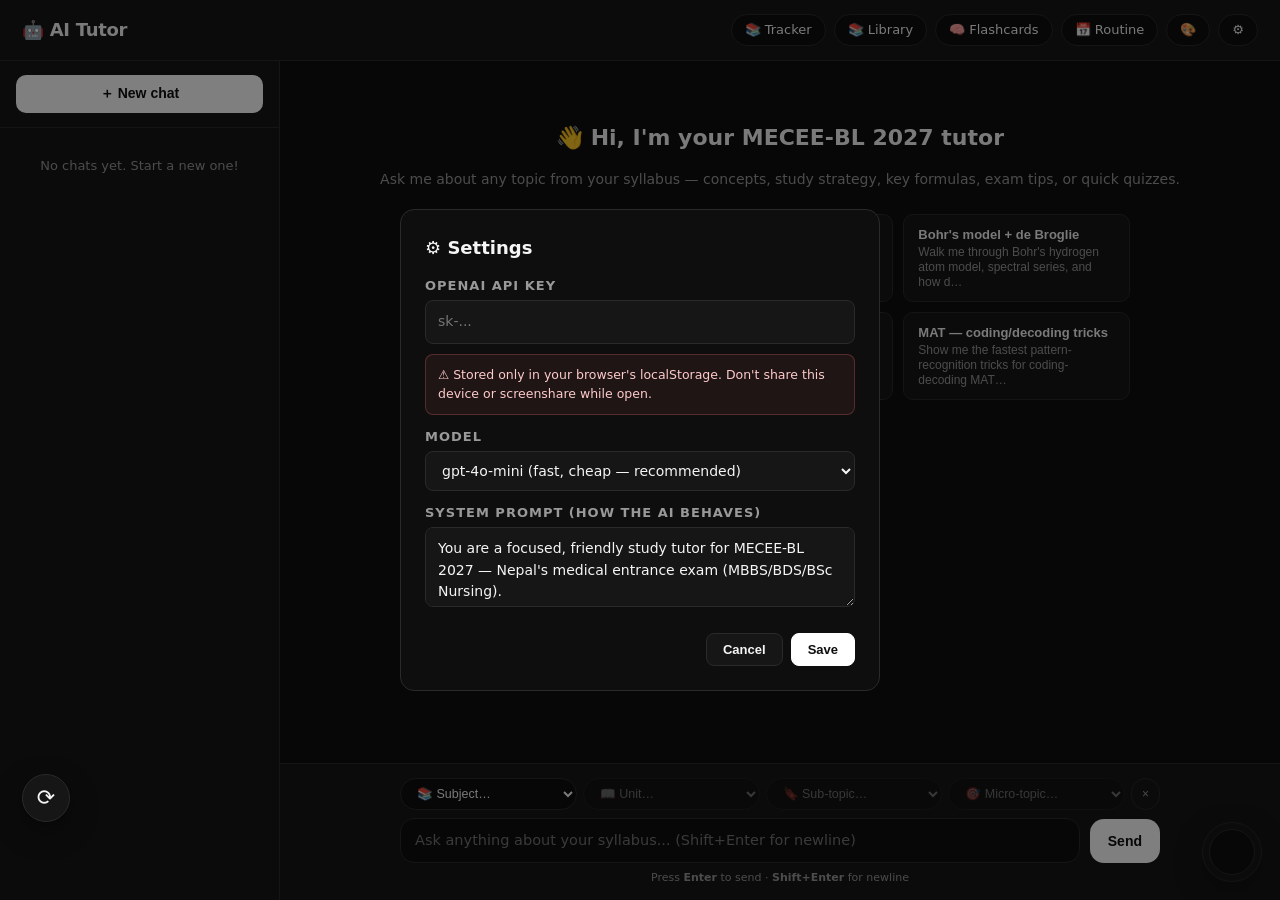
==== commit fed50740: "Updated Themes Co-Authored-By: Claude Sonnet 4.6 <noreply@anthropic.com>" ====
--- a/chat.html
+++ b/chat.html
@@ -17,14 +17,14 @@
 
 <!-- Shared base + page-specific styles. theme.css gets cached across pages,
      chat.css gets cached across chat reloads. -->
-<link rel="stylesheet" href="theme.css" />
+<link rel="stylesheet" href="theme.css?v=2" />
 <link rel="stylesheet" href="chat.css" />
 <link rel="stylesheet" href="player.css" />
 <link rel="stylesheet" href="cursor.css" />
 <link rel="stylesheet" href="contextmenu.css" />
 
 <script src="mecee_keys.js"></script>
-<script defer src="wallpaper.js"></script>
+<script defer src="wallpaper.js?v=2"></script>
 <script defer src="cursor.js"></script>
 <script defer src="contextmenu.js"></script>
 <script defer src="sync.js"></script>
@@ -42,7 +42,8 @@
       <a href="library.html" class="nav-btn">📚 Library</a>
       <a href="flashcards.html" class="nav-btn">🧠 Flashcards</a>
       <a href="routine.html" class="nav-btn">📅 Routine</a>
-      <button class="nav-btn" id="settingsBtn" title="Wallpaper">⚙️</button>
+      <button class="nav-btn" id="wallpaperBtn" title="Wallpaper">🎨</button>
+      <button class="nav-btn" id="aiSettingsBtn" title="AI Settings">⚙️</button>
     </div>
   </div>
 
--- a/theme.css
+++ b/theme.css
@@ -621,6 +621,20 @@
   /* background set inline via --wp-accent CSS variable on the tile */
   background: var(--wp-accent, transparent);
 }
+/* Emoji scatter shown on forest / coffee tiles */
+.wp-preview-emojis {
+  position: absolute;
+  inset: 0;
+  display: flex;
+  align-items: center;
+  justify-content: center;
+  gap: 4px;
+  font-size: 18px;
+  opacity: 0.55;
+  pointer-events: none;
+  letter-spacing: 1px;
+}
+
 /* floating "app window" card inside the preview */
 .wp-preview-card {
   position: absolute;
@@ -680,3 +694,31 @@
   .wp-card { padding: 14px; border-radius: 16px; }
   .wp-preview { height: 68px; }
 }
+
+/* ============================================================
+   Emoji background layer (forest / coffee themes)
+   Injected by wallpaper.js as the first child of <body> so all
+   page content (painted later in tree order) sits on top of it.
+   ============================================================ */
+@keyframes mecee-emoji-float {
+  0%, 100% { transform: translateY(0px)   rotate(0deg);  }
+  30%       { transform: translateY(-14px) rotate(-4deg); }
+  65%       { transform: translateY(-26px) rotate(5deg);  }
+  80%       { transform: translateY(-10px) rotate(-2deg); }
+}
+
+#mecee-emoji-bg {
+  position: fixed;
+  inset: 0;
+  pointer-events: none;
+  overflow: hidden;
+  user-select: none;
+  -webkit-user-select: none;
+}
+
+#mecee-emoji-bg .em {
+  position: absolute;
+  animation: mecee-emoji-float ease-in-out infinite;
+  line-height: 1;
+  will-change: transform;
+}
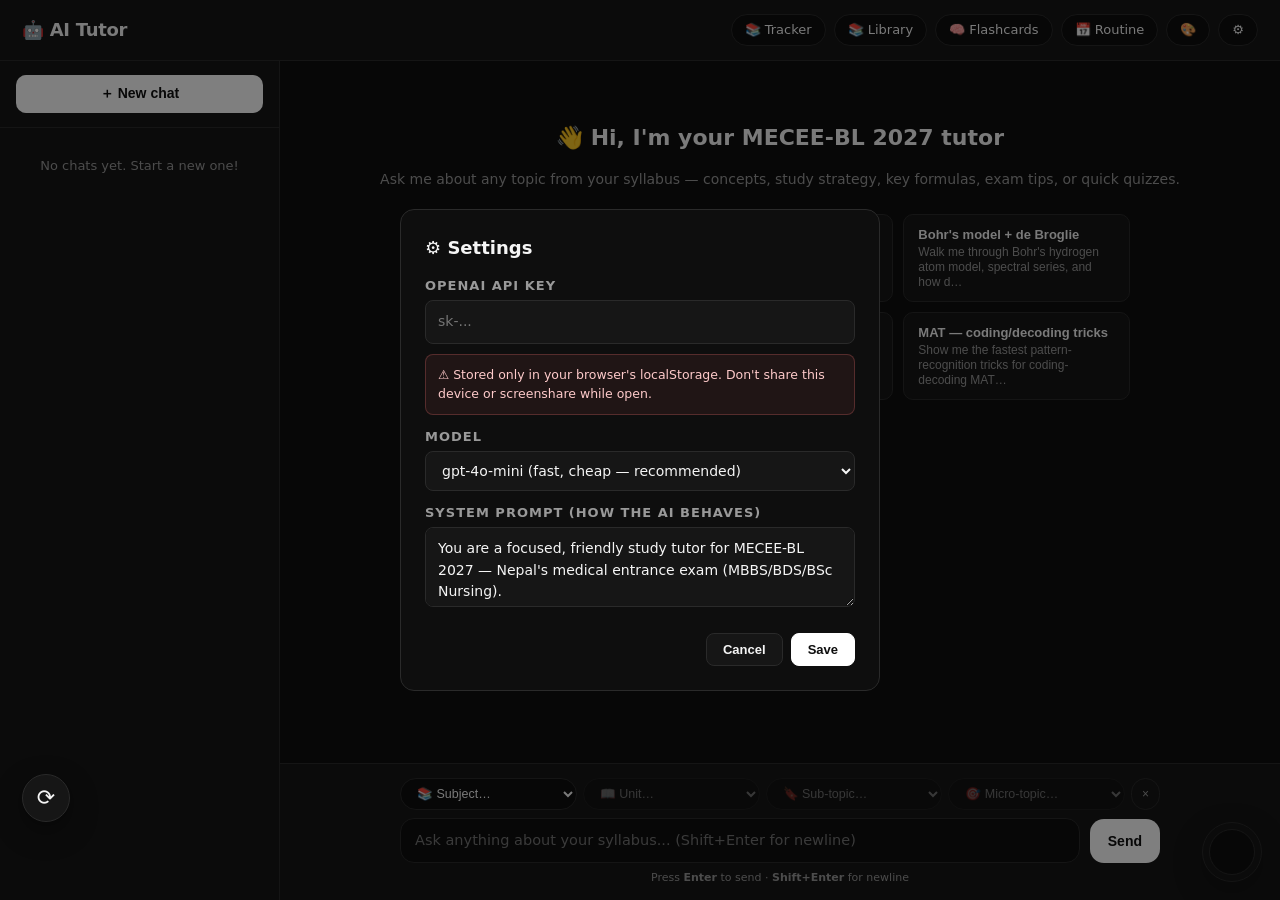
==== commit f6dac21e: "Dictionary Added Co-authored-by: CommandCodeBot <noreply@commandcode.ai>" ====
--- a/chat.html
+++ b/chat.html
@@ -26,7 +26,7 @@
 <script src="mecee_keys.js"></script>
 <script defer src="wallpaper.js?v=2"></script>
 <script defer src="cursor.js"></script>
-<script defer src="contextmenu.js"></script>
+<script defer src="contextmenu.js?v=3"></script>
 <script defer src="sync.js"></script>
 </head>
 <body>
--- a/theme.css
+++ b/theme.css
@@ -695,6 +695,63 @@
   .wp-preview { height: 68px; }
 }
 
+/* ── API key section inside the settings modal ── */
+.wp-apikey-section {
+  margin-top: 20px;
+  padding-top: 18px;
+  border-top: 1px solid var(--border);
+}
+.wp-apikey-label {
+  font-size: 12px;
+  font-weight: 700;
+  text-transform: uppercase;
+  letter-spacing: 1.2px;
+  color: var(--muted);
+  margin-bottom: 8px;
+}
+.wp-apikey-row {
+  display: flex;
+  gap: 8px;
+  align-items: center;
+}
+.wp-apikey-input {
+  flex: 1;
+  background: var(--surface-2, #232323);
+  border: 1px solid var(--border);
+  color: var(--text);
+  border-radius: 8px;
+  padding: 9px 12px;
+  font-size: 13px;
+  font-family: monospace;
+  outline: none;
+  transition: border-color .15s;
+}
+.wp-apikey-input:focus { border-color: var(--accent); box-shadow: 0 0 0 3px rgba(147,51,234,.15); }
+.wp-apikey-save {
+  background: var(--accent);
+  color: var(--accent-text, #fff);
+  border: none;
+  border-radius: 8px;
+  padding: 9px 16px;
+  font-size: 13px;
+  font-weight: 700;
+  cursor: pointer;
+  font-family: inherit;
+  white-space: nowrap;
+  transition: filter .15s;
+}
+.wp-apikey-save:hover { filter: brightness(1.12); }
+.wp-apikey-save:disabled { opacity: .5; cursor: not-allowed; }
+.wp-apikey-status {
+  font-size: 11px;
+  margin-top: 6px;
+  min-height: 16px;
+  line-height: 1.4;
+}
+.wp-apikey-status.ok  { color: var(--good, #4caf50); }
+.wp-apikey-status.err { color: var(--bad,  #ef5350); }
+.wp-apikey-status.info { color: var(--muted); }
+
 /* ============================================================
    Emoji background layer (forest / coffee themes)
    Injected by wallpaper.js as the first child of <body> so all
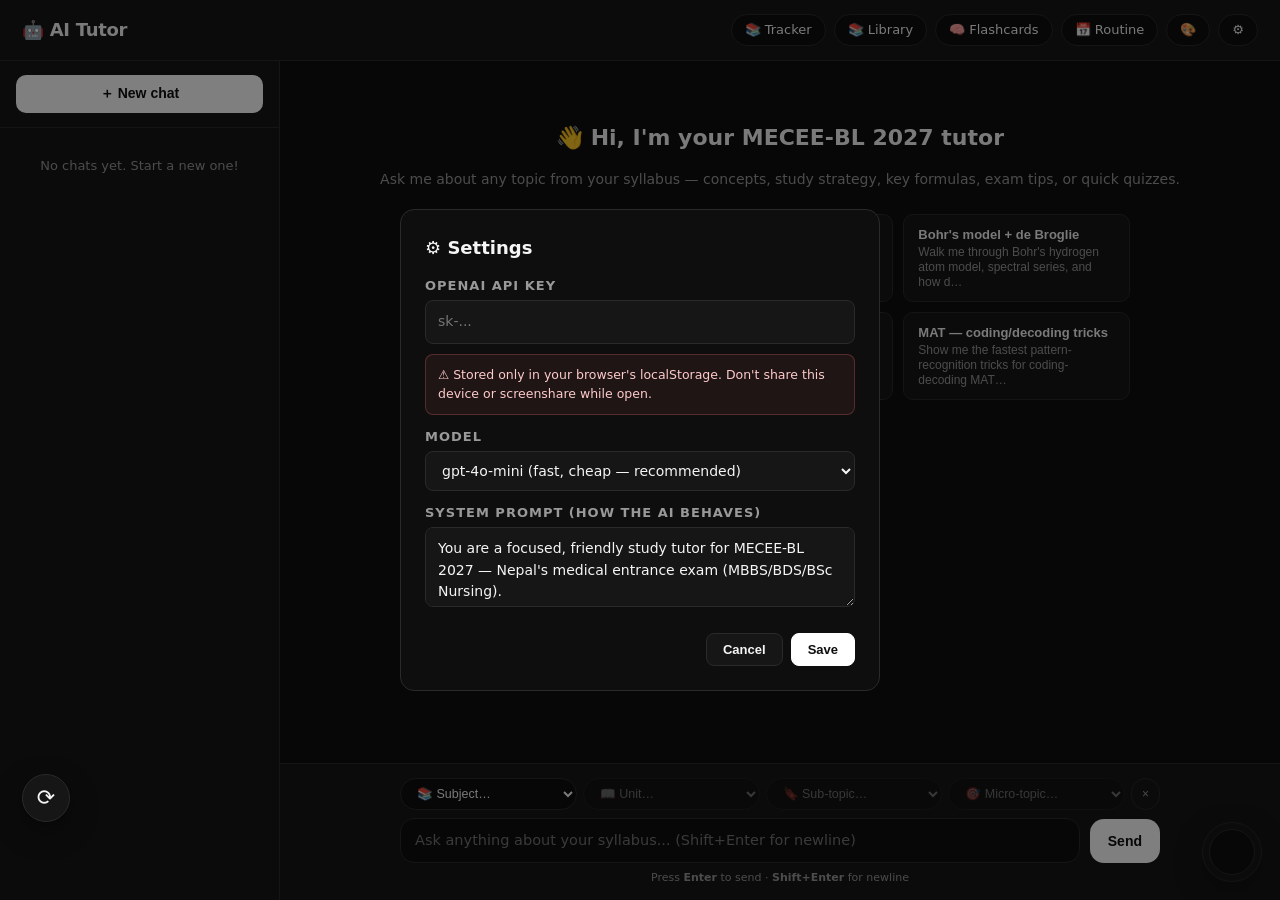
==== commit e58ec79a: "Diagnose why the transparent search bar wasn't visible: stale HTTP cache The CSS change (mecee-v44, " ====
--- a/chat.html
+++ b/chat.html
@@ -17,7 +17,7 @@
 
 <!-- Shared base + page-specific styles. theme.css gets cached across pages,
      chat.css gets cached across chat reloads. -->
-<link rel="stylesheet" href="theme.css?v=2" />
+<link rel="stylesheet" href="theme.css?v=3" />
 <link rel="stylesheet" href="chat.css" />
 <link rel="stylesheet" href="player.css" />
 <link rel="stylesheet" href="cursor.css" />
@@ -97,7 +97,16 @@
     <div class="modal">
       <h2>⚙️ Settings</h2>
       <label>OpenAI API Key</label>
-      <input type="password" id="apiKeyInput" placeholder="sk-..." autocomplete="off" />
+      <!-- Deliberately NOT type="password": as long as a page has any
+           password-type field, Chrome/Edge treat the whole page as a
+           credential form and offer to autofill the user's saved MECEE
+           login password into it (and sometimes sweep nearby text fields,
+           like the tracker's search bar, into the same heuristic — no
+           `autocomplete` value reliably opts a password-type field out of
+           this). Using a plain text input and masking it with
+           -webkit-text-security removes it from the password manager's
+           radar entirely while still hiding the key on screen. -->
+      <input type="text" id="apiKeyInput" class="mecee-masked-input" placeholder="sk-..." autocomplete="off" name="mecee-openai-key" spellcheck="false" />
       <div class="warn">⚠ Stored only in your browser's localStorage. Don't share this device or screenshare while open.</div>
 
       <label>Model</label>
--- a/theme.css
+++ b/theme.css
@@ -349,159 +349,316 @@
    always override the variables defined here. */
 
 :root[data-theme="midnight"] {
-  --bg: #070d1a;
-  --surface: #0f1929;
-  --surface-2: #162035;
-  --surface-3: #1e2d45;
-  --text: #dce8f5;
-  --muted: #7aa3c8;
-  --border: rgba(100,160,220,0.18);
-  --accent: #4d9de0;
+  --bg: #0b0e14;
+  --surface: #11151d;
+  --surface-2: #181d28;
+  --surface-3: #212733;
+  --text: #e4e8f0;
+  --muted: #93a0b5;
+  --border: rgba(150,170,205,0.14);
+  --accent: #5b8def;
   --accent-text: #fff;
-  --done: #7dd3fc;
-  --good: #4ade80;
-  --bad: #f87171;
-  --biology: rgba(52,211,153,0.14);
-  --chemistry: rgba(96,165,250,0.18);
-  --physics: rgba(251,146,60,0.14);
-  --mat: rgba(192,132,252,0.16);
-  --revision: rgba(255,255,255,0.06);
-  --shadow-sm: 0 1px 3px rgba(0,0,0,.5);
-  --shadow-md: 0 4px 16px rgba(0,0,0,.55);
-  --shadow-lg: 0 22px 60px rgba(0,0,0,.7);
-  --user-bg: #4d9de0;
-  --user-text: #fff;
-  --ai-bg: #162035;
-}
-
-:root[data-theme="forest"] {
-  --bg: #060f08;
-  --surface: #0e1c11;
-  --surface-2: #152818;
-  --surface-3: #1e3521;
-  --text: #d4f0db;
-  --muted: #7abf8a;
-  --border: rgba(74,160,90,0.20);
-  --accent: #3db85c;
-  --accent-text: #fff;
-  --done: #86efac;
-  --good: #4ade80;
-  --bad: #f87171;
-  --biology: rgba(74,222,128,0.16);
-  --chemistry: rgba(96,165,250,0.14);
-  --physics: rgba(251,191,36,0.14);
-  --mat: rgba(192,132,252,0.14);
-  --revision: rgba(255,255,255,0.06);
-  --shadow-sm: 0 1px 3px rgba(0,0,0,.5);
-  --shadow-md: 0 4px 16px rgba(0,0,0,.55);
-  --shadow-lg: 0 22px 60px rgba(0,0,0,.7);
-  --user-bg: #3db85c;
-  --user-text: #fff;
-  --ai-bg: #152818;
-}
-
-:root[data-theme="sunset"] {
-  --bg: #150800;
-  --surface: #231200;
-  --surface-2: #321b00;
-  --surface-3: #422500;
-  --text: #fde8c8;
-  --muted: #c89060;
-  --border: rgba(200,130,60,0.22);
-  --accent: #f97316;
-  --accent-text: #fff;
-  --done: #fdba74;
-  --good: #4ade80;
-  --bad: #f87171;
-  --biology: rgba(52,211,153,0.14);
-  --chemistry: rgba(96,165,250,0.14);
-  --physics: rgba(251,146,60,0.22);
-  --mat: rgba(192,132,252,0.14);
-  --revision: rgba(255,255,255,0.06);
-  --shadow-sm: 0 1px 3px rgba(0,0,0,.5);
-  --shadow-md: 0 4px 16px rgba(0,0,0,.55);
-  --shadow-lg: 0 22px 60px rgba(0,0,0,.7);
-  --user-bg: #f97316;
-  --user-text: #fff;
-  --ai-bg: #321b00;
-}
-
-:root[data-theme="ocean"] {
-  --bg: #020c18;
-  --surface: #081829;
-  --surface-2: #0e233a;
-  --surface-3: #152f4c;
-  --text: #d4eeff;
-  --muted: #5fa8d3;
-  --border: rgba(30,150,200,0.20);
-  --accent: #06b6d4;
-  --accent-text: #fff;
-  --done: #67e8f9;
-  --good: #4ade80;
-  --bad: #f87171;
-  --biology: rgba(52,211,153,0.14);
-  --chemistry: rgba(96,165,250,0.20);
-  --physics: rgba(251,146,60,0.14);
-  --mat: rgba(192,132,252,0.14);
-  --revision: rgba(255,255,255,0.06);
-  --shadow-sm: 0 1px 3px rgba(0,0,0,.5);
-  --shadow-md: 0 4px 16px rgba(0,0,0,.55);
-  --shadow-lg: 0 22px 60px rgba(0,0,0,.7);
-  --user-bg: #06b6d4;
-  --user-text: #fff;
-  --ai-bg: #0e233a;
-}
-
-:root[data-theme="rose"] {
-  --bg: #0d0409;
-  --surface: #1c0c18;
-  --surface-2: #2a1225;
-  --surface-3: #3a1a33;
-  --text: #fce7f3;
-  --muted: #c47db5;
-  --border: rgba(200,80,160,0.20);
-  --accent: #ec4899;
-  --accent-text: #fff;
-  --done: #f9a8d4;
-  --good: #4ade80;
-  --bad: #f87171;
-  --biology: rgba(52,211,153,0.14);
-  --chemistry: rgba(96,165,250,0.14);
-  --physics: rgba(251,146,60,0.14);
-  --mat: rgba(192,132,252,0.20);
-  --revision: rgba(255,255,255,0.06);
-  --shadow-sm: 0 1px 3px rgba(0,0,0,.5);
-  --shadow-md: 0 4px 16px rgba(0,0,0,.55);
-  --shadow-lg: 0 22px 60px rgba(0,0,0,.7);
-  --user-bg: #ec4899;
-  --user-text: #fff;
-  --ai-bg: #2a1225;
-}
-
-:root[data-theme="coffee"] {
-  --bg: #0e0905;
-  --surface: #1e1308;
-  --surface-2: #2d1e0c;
-  --surface-3: #3d2a11;
-  --text: #f5e6cc;
-  --muted: #a88060;
-  --border: rgba(160,110,60,0.24);
-  --accent: #b45309;
-  --accent-text: #fff;
-  --done: #d4a574;
+  --done: #7badf2;
   --good: #4ade80;
   --bad: #f87171;
   --biology: rgba(52,211,153,0.12);
+  --chemistry: rgba(91,141,239,0.16);
+  --physics: rgba(251,146,60,0.12);
+  --mat: rgba(192,132,252,0.13);
+  --revision: rgba(255,255,255,0.05);
+  --shadow-sm: 0 1px 3px rgba(13,28,58,.55);
+  --shadow-md: 0 4px 18px rgba(13,28,58,.5);
+  --shadow-lg: 0 24px 64px rgba(13,28,58,.6);
+  --user-bg: #5b8def;
+  --user-text: #fff;
+  --ai-bg: #181d28;
+}
+
+:root[data-theme="forest"] {
+  --bg: #0b0f0d;
+  --surface: #111712;
+  --surface-2: #181f19;
+  --surface-3: #212a22;
+  --text: #e2ebe4;
+  --muted: #92a799;
+  --border: rgba(150,190,160,0.13);
+  --accent: #4f9d6e;
+  --accent-text: #fff;
+  --done: #7cc298;
+  --good: #4ade80;
+  --bad: #f87171;
+  --biology: rgba(79,157,110,0.18);
   --chemistry: rgba(96,165,250,0.12);
-  --physics: rgba(251,146,60,0.20);
+  --physics: rgba(251,191,36,0.12);
   --mat: rgba(192,132,252,0.12);
-  --revision: rgba(255,255,255,0.06);
-  --shadow-sm: 0 1px 3px rgba(0,0,0,.5);
-  --shadow-md: 0 4px 16px rgba(0,0,0,.55);
-  --shadow-lg: 0 22px 60px rgba(0,0,0,.7);
-  --user-bg: #b45309;
+  --revision: rgba(255,255,255,0.05);
+  --shadow-sm: 0 1px 3px rgba(10,32,20,.55);
+  --shadow-md: 0 4px 18px rgba(10,32,20,.5);
+  --shadow-lg: 0 24px 64px rgba(10,32,20,.6);
+  --user-bg: #4f9d6e;
   --user-text: #fff;
-  --ai-bg: #2d1e0c;
+  --ai-bg: #181f19;
+}
+
+:root[data-theme="sunset"] {
+  --bg: #110d0a;
+  --surface: #181310;
+  --surface-2: #211a16;
+  --surface-3: #2b2319;
+  --text: #ede4db;
+  --muted: #ab988a;
+  --border: rgba(205,165,130,0.14);
+  --accent: #d97a3f;
+  --accent-text: #fff;
+  --done: #e4a571;
+  --good: #4ade80;
+  --bad: #f87171;
+  --biology: rgba(52,211,153,0.10);
+  --chemistry: rgba(96,165,250,0.12);
+  --physics: rgba(217,122,63,0.18);
+  --mat: rgba(192,132,252,0.12);
+  --revision: rgba(255,255,255,0.05);
+  --shadow-sm: 0 1px 3px rgba(42,22,8,.55);
+  --shadow-md: 0 4px 18px rgba(42,22,8,.5);
+  --shadow-lg: 0 24px 64px rgba(42,22,8,.6);
+  --user-bg: #d97a3f;
+  --user-text: #fff;
+  --ai-bg: #211a16;
+}
+
+:root[data-theme="ocean"] {
+  --bg: #0a1013;
+  --surface: #10181c;
+  --surface-2: #172126;
+  --surface-3: #202c31;
+  --text: #dfe9ec;
+  --muted: #8aa3ab;
+  --border: rgba(130,175,190,0.13);
+  --accent: #2f9bb0;
+  --accent-text: #fff;
+  --done: #6cbed1;
+  --good: #4ade80;
+  --bad: #f87171;
+  --biology: rgba(52,211,153,0.11);
+  --chemistry: rgba(47,155,176,0.18);
+  --physics: rgba(251,146,60,0.11);
+  --mat: rgba(192,132,252,0.12);
+  --revision: rgba(255,255,255,0.05);
+  --shadow-sm: 0 1px 3px rgba(6,30,38,.55);
+  --shadow-md: 0 4px 18px rgba(6,30,38,.5);
+  --shadow-lg: 0 24px 64px rgba(6,30,38,.6);
+  --user-bg: #2f9bb0;
+  --user-text: #fff;
+  --ai-bg: #172126;
+}
+
+:root[data-theme="rose"] {
+  --bg: #110c0f;
+  --surface: #181014;
+  --surface-2: #21171c;
+  --surface-3: #2b2126;
+  --text: #ece1e6;
+  --muted: #ab94a0;
+  --border: rgba(200,150,175,0.13);
+  --accent: #c2548a;
+  --accent-text: #fff;
+  --done: #d68bae;
+  --good: #4ade80;
+  --bad: #f87171;
+  --biology: rgba(52,211,153,0.10);
+  --chemistry: rgba(96,165,250,0.11);
+  --physics: rgba(251,146,60,0.11);
+  --mat: rgba(194,84,138,0.16);
+  --revision: rgba(255,255,255,0.05);
+  --shadow-sm: 0 1px 3px rgba(38,12,28,.55);
+  --shadow-md: 0 4px 18px rgba(38,12,28,.5);
+  --shadow-lg: 0 24px 64px rgba(38,12,28,.6);
+  --user-bg: #c2548a;
+  --user-text: #fff;
+  --ai-bg: #21171c;
+}
+
+:root[data-theme="coffee"] {
+  --bg: #0f0c0a;
+  --surface: #161310;
+  --surface-2: #1f1a16;
+  --surface-3: #29231d;
+  --text: #ebe5dc;
+  --muted: #a8998a;
+  --border: rgba(185,160,135,0.14);
+  --accent: #a8743f;
+  --accent-text: #fff;
+  --done: #cda173;
+  --good: #4ade80;
+  --bad: #f87171;
+  --biology: rgba(52,211,153,0.10);
+  --chemistry: rgba(96,165,250,0.10);
+  --physics: rgba(168,116,63,0.18);
+  --mat: rgba(192,132,252,0.10);
+  --revision: rgba(255,255,255,0.05);
+  --shadow-sm: 0 1px 3px rgba(34,22,10,.55);
+  --shadow-md: 0 4px 18px rgba(34,22,10,.5);
+  --shadow-lg: 0 24px 64px rgba(34,22,10,.6);
+  --user-bg: #a8743f;
+  --user-text: #fff;
+  --ai-bg: #1f1a16;
+}
+
+/* ============================================================
+   Colour-theme polish: selection / scrollbar / focus / depth
+   Small details that make the 6 accent themes feel designed
+   rather than re-skinned — each one is tinted to that theme's
+   own accent so it reads as one cohesive palette.
+   ============================================================ */
+/* NOTE: index.html's inline <style> sets `background: var(--bg)` (shorthand)
+   on html/body, which silently resets any background-image declared on
+   :root — so the depth wash below is painted as a pseudo-element of the
+   ambient layer itself (inserted as the first child of <body>, inside the
+   fixed/inset:0/overflow:hidden #mecee-ambient-bg) where nothing can
+   clobber it, rather than as a :root background-image. */
+:root[data-theme="midnight"] #mecee-ambient-bg::before,
+:root[data-theme="forest"] #mecee-ambient-bg::before,
+:root[data-theme="sunset"] #mecee-ambient-bg::before,
+:root[data-theme="ocean"] #mecee-ambient-bg::before,
+:root[data-theme="rose"] #mecee-ambient-bg::before,
+:root[data-theme="coffee"] #mecee-ambient-bg::before {
+  content: '';
+  position: absolute;
+  inset: 0 0 auto 0;
+  height: 480px;
+  background: linear-gradient(180deg, color-mix(in srgb, var(--accent) 9%, transparent) 0%, transparent 100%);
+}
+
+/* ...and a faint mirrored glow pooling up from the bottom edge, so the
+   viewport reads as lit from two soft sources rather than one flat wash. */
+:root[data-theme="midnight"] #mecee-ambient-bg::after,
+:root[data-theme="forest"] #mecee-ambient-bg::after,
+:root[data-theme="sunset"] #mecee-ambient-bg::after,
+:root[data-theme="ocean"] #mecee-ambient-bg::after,
+:root[data-theme="rose"] #mecee-ambient-bg::after,
+:root[data-theme="coffee"] #mecee-ambient-bg::after {
+  content: '';
+  position: absolute;
+  inset: auto 0 0 0;
+  height: 320px;
+  background: linear-gradient(0deg, color-mix(in srgb, var(--accent) 6%, transparent) 0%, transparent 100%);
+}
+
+:root[data-theme="midnight"] ::selection,
+:root[data-theme="forest"] ::selection,
+:root[data-theme="sunset"] ::selection,
+:root[data-theme="ocean"] ::selection,
+:root[data-theme="rose"] ::selection,
+:root[data-theme="coffee"] ::selection {
+  background: color-mix(in srgb, var(--accent) 38%, transparent);
+  color: var(--text);
+}
+
+:root[data-theme="midnight"] ::-webkit-scrollbar-thumb,
+:root[data-theme="forest"] ::-webkit-scrollbar-thumb,
+:root[data-theme="sunset"] ::-webkit-scrollbar-thumb,
+:root[data-theme="ocean"] ::-webkit-scrollbar-thumb,
+:root[data-theme="rose"] ::-webkit-scrollbar-thumb,
+:root[data-theme="coffee"] ::-webkit-scrollbar-thumb {
+  background: color-mix(in srgb, var(--accent) 32%, transparent);
+}
+:root[data-theme="midnight"] ::-webkit-scrollbar-thumb:hover,
+:root[data-theme="forest"] ::-webkit-scrollbar-thumb:hover,
+:root[data-theme="sunset"] ::-webkit-scrollbar-thumb:hover,
+:root[data-theme="ocean"] ::-webkit-scrollbar-thumb:hover,
+:root[data-theme="rose"] ::-webkit-scrollbar-thumb:hover,
+:root[data-theme="coffee"] ::-webkit-scrollbar-thumb:hover {
+  background: color-mix(in srgb, var(--accent) 50%, transparent);
+}
+:root[data-theme="midnight"] *,
+:root[data-theme="forest"] *,
+:root[data-theme="sunset"] *,
+:root[data-theme="ocean"] *,
+:root[data-theme="rose"] *,
+:root[data-theme="coffee"] * {
+  scrollbar-color: color-mix(in srgb, var(--accent) 32%, transparent) transparent;
+}
+
+/* Tinting the search bar (wrapper + input) kept reading as "still dark/
+   off" no matter how the colour was tuned — on these moody palettes any
+   solid fill stands out as a box. Going fully transparent instead lets
+   the ambient backdrop show straight through, so the bar simply sits on
+   the page rather than sitting in its own tinted slab. The input keeps
+   a soft accent-tinted border (and a subtle fill on focus) purely so it
+   still reads as a field you can click into. */
+:root[data-theme="midnight"] .search,
+:root[data-theme="forest"] .search,
+:root[data-theme="sunset"] .search,
+:root[data-theme="ocean"] .search,
+:root[data-theme="rose"] .search,
+:root[data-theme="coffee"] .search {
+  background: transparent;
+}
+:root[data-theme="midnight"] .search input,
+:root[data-theme="forest"] .search input,
+:root[data-theme="sunset"] .search input,
+:root[data-theme="ocean"] .search input,
+:root[data-theme="rose"] .search input,
+:root[data-theme="coffee"] .search input {
+  background: transparent;
+  border-color: color-mix(in srgb, var(--accent) 28%, var(--border));
+}
+:root[data-theme="midnight"] .search input:focus,
+:root[data-theme="forest"] .search input:focus,
+:root[data-theme="sunset"] .search input:focus,
+:root[data-theme="ocean"] .search input:focus,
+:root[data-theme="rose"] .search input:focus,
+:root[data-theme="coffee"] .search input:focus {
+  background: color-mix(in srgb, var(--accent) 9%, transparent);
+  box-shadow: 0 0 0 3px color-mix(in srgb, var(--accent) 18%, transparent);
+}
+
+:root[data-theme="midnight"] :focus-visible,
+:root[data-theme="forest"] :focus-visible,
+:root[data-theme="sunset"] :focus-visible,
+:root[data-theme="ocean"] :focus-visible,
+:root[data-theme="rose"] :focus-visible,
+:root[data-theme="coffee"] :focus-visible {
+  outline: 2px solid color-mix(in srgb, var(--accent) 55%, transparent);
+  outline-offset: 2px;
+  border-radius: 4px;
+}
+
+/* ============================================================
+   Theme-change circular reveal
+   wallpaper.js spawns one of these — a circle sized to its final
+   on-screen diameter and positioned over the clicked point — fills it
+   with the *incoming* theme's background colour, and grows it from
+   scale(0) to scale(1) until it covers the screen, then swaps the real
+   theme underneath (now invisible, since the colours match) and fades
+   the disc away. Animating `transform`/`opacity` (compositor-only
+   properties) instead of `clip-path` keeps this on the GPU with no
+   per-frame repaint of a full-viewport layer — that's what made the
+   very first version feel laggy.
+   ============================================================ */
+.mecee-theme-ripple {
+  position: fixed;
+  z-index: 99999;
+  pointer-events: none;
+  will-change: transform, opacity;
+}
+
+/* While the reveal disc is growing, wallpaper.js adds this class to the
+   shell's <body> so the floating widgets (music player, notebook FAB,
+   sync FAB) shrink + fade out of the way instead of abruptly snapping
+   to the new theme's colours mid-animation — then fade back in once
+   the disc has already covered the screen with the new theme. */
+.player-widget,
+.notes-launcher,
+.mecee-sync-launcher {
+  transition: opacity .25s ease, transform .25s ease;
+}
+.mecee-fabs-hidden .player-widget,
+.mecee-fabs-hidden .notes-launcher,
+.mecee-fabs-hidden .mecee-sync-launcher {
+  opacity: 0;
+  transform: scale(.6);
+  pointer-events: none;
 }
 
 /* ============================================================
@@ -727,6 +884,20 @@
   transition: border-color .15s;
 }
 .wp-apikey-input:focus { border-color: var(--accent); box-shadow: 0 0 0 3px rgba(147,51,234,.15); }
+
+/* Masks a plain text input's value visually (dots, like type="password")
+   without making it type="password" — that type flags the whole page as a
+   credential form to Chrome/Edge, which then offer to autofill the user's
+   saved MECEE login password into it. -webkit-text-security keeps the
+   on-screen masking while staying off the password manager's radar
+   entirely. Lives here (loaded on every page) since the wallpaper modal's
+   API-key field is injected on every page. (Firefox lacks support for this
+   property and just shows plain text — acceptable degradation for a value
+   that's only ever stored locally anyway.) */
+.mecee-masked-input {
+  -webkit-text-security: disc;
+  text-security: disc;
+}
 .wp-apikey-save {
   background: var(--accent);
   color: var(--accent-text, #fff);
@@ -753,29 +924,71 @@
 .wp-apikey-status.info { color: var(--muted); }
 
 /* ============================================================
-   Emoji background layer (forest / coffee themes)
+   Ambient glow layer (colour themes)
    Injected by wallpaper.js as the first child of <body> so all
    page content (painted later in tree order) sits on top of it.
+   Soft, slow-drifting blurred light pools tinted to each theme's
+   accent palette — quiet ambiance instead of literal decoration.
    ============================================================ */
-@keyframes mecee-emoji-float {
-  0%, 100% { transform: translateY(0px)   rotate(0deg);  }
-  30%       { transform: translateY(-14px) rotate(-4deg); }
-  65%       { transform: translateY(-26px) rotate(5deg);  }
-  80%       { transform: translateY(-10px) rotate(-2deg); }
-}
-
-#mecee-emoji-bg {
+@keyframes mecee-glow-drift {
+  0%   { transform: translate3d(0, 0, 0)     scale(1);    }
+  50%  { transform: translate3d(4%, -5%, 0)  scale(1.08); }
+  100% { transform: translate3d(0, 0, 0)     scale(1);    }
+}
+
+@keyframes mecee-stars-twinkle {
+  0%, 100% { opacity: 0.55; }
+  50%      { opacity: 0.85; }
+}
+
+#mecee-ambient-bg {
   position: fixed;
   inset: 0;
   pointer-events: none;
   overflow: hidden;
   user-select: none;
   -webkit-user-select: none;
-}
-
-#mecee-emoji-bg .em {
+  z-index: 0;
+}
+
+#mecee-ambient-bg .glow {
   position: absolute;
-  animation: mecee-emoji-float ease-in-out infinite;
-  line-height: 1;
+  margin-left: -50%;
+  margin-top: -50%;
+  border-radius: 50%;
+  filter: blur(70px);
+  animation-name: mecee-glow-drift;
+  animation-timing-function: ease-in-out;
+  animation-iteration-count: infinite;
   will-change: transform;
 }
+
+/* Midnight: faint pinpoint starfield, tiled and gently twinkling */
+#mecee-ambient-bg .stars {
+  position: absolute;
+  inset: -10%;
+  background-image:
+    radial-gradient(1.4px 1.4px at 12% 22%, rgba(228,236,248,0.55), transparent),
+    radial-gradient(1px   1px   at 38% 58%, rgba(228,236,248,0.40), transparent),
+    radial-gradient(1.6px 1.6px at 64% 18%, rgba(228,236,248,0.50), transparent),
+    radial-gradient(1px   1px   at 82% 46%, rgba(228,236,248,0.35), transparent),
+    radial-gradient(1.2px 1.2px at 26% 82%, rgba(228,236,248,0.45), transparent),
+    radial-gradient(1px   1px   at 92% 78%, rgba(228,236,248,0.35), transparent);
+  background-repeat: repeat;
+  background-size: 340px 340px;
+  animation: mecee-stars-twinkle 7s ease-in-out infinite alternate;
+}
+
+/* Coffee: barely-there paper grain for warmth and texture */
+#mecee-ambient-bg .grain {
+  position: absolute;
+  inset: -10%;
+  background-image:
+    radial-gradient(1px 1px at 15% 35%, rgba(235,229,220,0.05), transparent),
+    radial-gradient(1px 1px at 55% 12%, rgba(235,229,220,0.04), transparent),
+    radial-gradient(1px 1px at 75% 65%, rgba(235,229,220,0.05), transparent),
+    radial-gradient(1px 1px at 30% 80%, rgba(235,229,220,0.04), transparent);
+  background-repeat: repeat;
+  background-size: 180px 180px;
+  opacity: 0.6;
+}
--- a/chat.css
+++ b/chat.css
@@ -407,6 +407,9 @@
   font-size: 14px;
   outline: none;
 }
+/* .mecee-masked-input (the dot-masking for this field) now lives in
+   theme.css, since the wallpaper modal injects an identical field on
+   every page and needed the same rule globally. */
 .modal textarea { resize: vertical; min-height: 80px; }
 .modal .warn {
   background: rgba(248,113,113,0.08);
